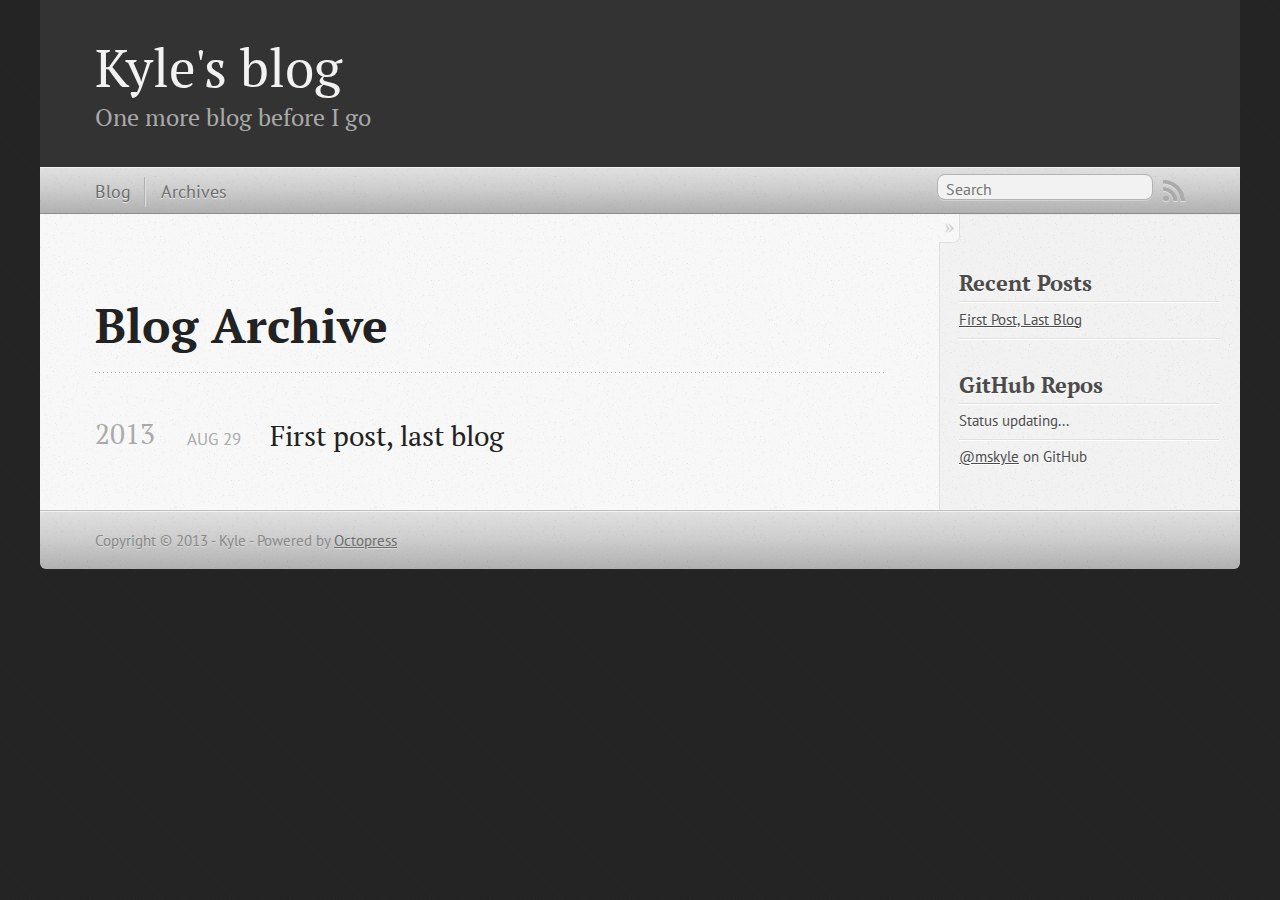
==== blog/archives/index.html @ 25499d03 "Site updated at 2013-08-29 22:54:16 UTC" ====
<!DOCTYPE html>
<!--[if IEMobile 7 ]><html class="no-js iem7"><![endif]-->
<!--[if lt IE 9]><html class="no-js lte-ie8"><![endif]-->
<!--[if (gt IE 8)|(gt IEMobile 7)|!(IEMobile)|!(IE)]><!--><html class="no-js" lang="en"><!--<![endif]-->
<head>
  <meta charset="utf-8">
  <title>Blog Archive - Kyle's blog</title>
  <meta name="author" content="Kyle">

  
  <meta name="description" content="Blog Archive 2013 First post, last blog
Aug 29 2013 Recent Posts First Post, Last Blog GitHub Repos Status updating... @mskyle on GitHub $(document &hellip;">
  

  <!-- http://t.co/dKP3o1e -->
  <meta name="HandheldFriendly" content="True">
  <meta name="MobileOptimized" content="320">
  <meta name="viewport" content="width=device-width, initial-scale=1">

  
  <link rel="canonical" href="http://mskyle.github.io/blog/archives">
  <link href="/favicon.png" rel="icon">
  <link href="/stylesheets/screen.css" media="screen, projection" rel="stylesheet" type="text/css">
  <link href="/atom.xml" rel="alternate" title="Kyle's blog" type="application/atom+xml">
  <script src="/javascripts/modernizr-2.0.js"></script>
  <script src="//ajax.googleapis.com/ajax/libs/jquery/1.9.1/jquery.min.js"></script>
  <script>!window.jQuery && document.write(unescape('%3Cscript src="./javascripts/lib/jquery.min.js"%3E%3C/script%3E'))</script>
  <script src="/javascripts/octopress.js" type="text/javascript"></script>
  <!--Fonts from Google"s Web font directory at http://google.com/webfonts -->
<link href="http://fonts.googleapis.com/css?family=PT+Serif:regular,italic,bold,bolditalic" rel="stylesheet" type="text/css">
<link href="http://fonts.googleapis.com/css?family=PT+Sans:regular,italic,bold,bolditalic" rel="stylesheet" type="text/css">

  

</head>

<body   >
  <header role="banner"><hgroup>
  <h1><a href="/">Kyle's blog</a></h1>
  
    <h2>One more blog before I go</h2>
  
</hgroup>

</header>
  <nav role="navigation"><ul class="subscription" data-subscription="rss">
  <li><a href="/atom.xml" rel="subscribe-rss" title="subscribe via RSS">RSS</a></li>
  
</ul>
  
<form action="http://google.com/search" method="get">
  <fieldset role="search">
    <input type="hidden" name="q" value="site:mskyle.github.io" />
    <input class="search" type="text" name="q" results="0" placeholder="Search"/>
  </fieldset>
</form>
  
<ul class="main-navigation">
  <li><a href="/">Blog</a></li>
  <li><a href="/blog/archives">Archives</a></li>
</ul>

</nav>
  <div id="main">
    <div id="content">
      <div>
<article role="article">
  
  <header>
    <h1 class="entry-title">Blog Archive</h1>
    
  </header>
  
  <div id="blog-archives">



  
  <h2>2013</h2>

<article>
  
<h1><a href="/blog/2013/08/29/first-post-last-blog/">First post, last blog</a></h1>
<time datetime="2013-08-29T16:00:00-04:00" pubdate><span class='month'>Aug</span> <span class='day'>29</span> <span class='year'>2013</span></time>


</article>

</div>

  
</article>

</div>

<aside class="sidebar">
  
    <section>
  <h1>Recent Posts</h1>
  <ul id="recent_posts">
    
      <li class="post">
        <a href="/blog/2013/08/29/first-post-last-blog/">First Post, Last Blog</a>
      </li>
    
  </ul>
</section>

<section>
  <h1>GitHub Repos</h1>
  <ul id="gh_repos">
    <li class="loading">Status updating...</li>
  </ul>
  
  <a href="https://github.com/mskyle">@mskyle</a> on GitHub
  
  <script type="text/javascript">
    $(document).ready(function(){
        if (!window.jXHR){
            var jxhr = document.createElement('script');
            jxhr.type = 'text/javascript';
            jxhr.src = '/javascripts/libs/jXHR.js';
            var s = document.getElementsByTagName('script')[0];
            s.parentNode.insertBefore(jxhr, s);
        }

        github.showRepos({
            user: 'mskyle',
            count: 0,
            skip_forks: true,
            target: '#gh_repos'
        });
    });
  </script>
  <script src="/javascripts/github.js" type="text/javascript"> </script>
</section>





  
</aside>


    </div>
  </div>
  <footer role="contentinfo"><p>
  Copyright &copy; 2013 - Kyle -
  <span class="credit">Powered by <a href="http://octopress.org">Octopress</a></span>
</p>

</footer>
  







  <script type="text/javascript">
    (function(){
      var twitterWidgets = document.createElement('script');
      twitterWidgets.type = 'text/javascript';
      twitterWidgets.async = true;
      twitterWidgets.src = '//platform.twitter.com/widgets.js';
      document.getElementsByTagName('head')[0].appendChild(twitterWidgets);
    })();
  </script>





</body>
</html>
---- stylesheets/screen.css ----
html,body,div,span,applet,object,iframe,h1,h2,h3,h4,h5,h6,p,blockquote,pre,a,abbr,acronym,address,big,cite,code,del,dfn,em,img,ins,kbd,q,s,samp,small,strike,strong,sub,sup,tt,var,b,u,i,center,dl,dt,dd,ol,ul,li,fieldset,form,label,legend,table,caption,tbody,tfoot,thead,tr,th,td,article,aside,canvas,details,embed,figure,figcaption,footer,header,hgroup,menu,nav,output,ruby,section,summary,time,mark,audio,video{margin:0;padding:0;border:0;font:inherit;font-size:100%;vertical-align:baseline}html{line-height:1}ol,ul{list-style:none}table{border-collapse:collapse;border-spacing:0}caption,th,td{text-align:left;font-weight:normal;vertical-align:middle}q,blockquote{quotes:none}q:before,q:after,blockquote:before,blockquote:after{content:"";content:none}a img{border:none}article,aside,details,figcaption,figure,footer,header,hgroup,menu,nav,section,summary{display:block}a{color:#1863a1}a:visited{color:#751590}a:focus{color:#0181eb}a:hover{color:#0181eb}a:active{color:#01579f}aside.sidebar a{color:#1863a1}aside.sidebar a:focus{color:#0181eb}aside.sidebar a:hover{color:#0181eb}aside.sidebar a:active{color:#01579f}a{-webkit-transition:color 0.3s;-moz-transition:color 0.3s;-o-transition:color 0.3s;transition:color 0.3s}html{background:#252525 url('/images/line-tile.png?1377806162') top left}body>div{background:#f2f2f2 url('/images/noise.png?1377806162') top left;border-bottom:1px solid #bfbfbf}body>div>div{background:#f8f8f8 url('/images/noise.png?1377806162') top left;border-right:1px solid #e0e0e0}.heading,body>header h1,h1,h2,h3,h4,h5,h6{font-family:"PT Serif","Georgia","Helvetica Neue",Arial,sans-serif}.sans,body>header h2,article header p.meta,article>footer,#content .blog-index footer,html .gist .gist-file .gist-meta,#blog-archives a.category,#blog-archives time,aside.sidebar section,body>footer{font-family:"PT Sans","Helvetica Neue",Arial,sans-serif}.serif,body,#content .blog-index a[rel=full-article]{font-family:"PT Serif",Georgia,Times,"Times New Roman",serif}.mono,pre,code,tt,p code,li code{font-family:Menlo,Monaco,"Andale Mono","lucida console","Courier New",monospace}body>header h1{font-size:2.2em;font-family:"PT Serif","Georgia","Helvetica Neue",Arial,sans-serif;font-weight:normal;line-height:1.2em;margin-bottom:0.6667em}body>header h2{font-family:"PT Serif","Georgia","Helvetica Neue",Arial,sans-serif}body{line-height:1.5em;color:#222}h1{font-size:2.2em;line-height:1.2em}@media only screen and (min-width: 992px){body{font-size:1.15em}h1{font-size:2.6em;line-height:1.2em}}h1,h2,h3,h4,h5,h6{text-rendering:optimizelegibility;margin-bottom:1em;font-weight:bold}h2,section h1{font-size:1.5em}h3,section h2,section section h1{font-size:1.3em}h4,section h3,section section h2,section section section h1{font-size:1em}h5,section h4,section section h3{font-size:.9em}h6,section h5,section section h4,section section section h3{font-size:.8em}p,article blockquote,ul,ol{margin-bottom:1.5em}ul{list-style-type:disc}ul ul{list-style-type:circle;margin-bottom:0px}ul ul ul{list-style-type:square;margin-bottom:0px}ol{list-style-type:decimal}ol ol{list-style-type:lower-alpha;margin-bottom:0px}ol ol ol{list-style-type:lower-roman;margin-bottom:0px}ul,ul ul,ul ol,ol,ol ul,ol ol{margin-left:1.3em}ul ul,ul ol,ol ul,ol ol{margin-bottom:0em}strong{font-weight:bold}em{font-style:italic}sup,sub{font-size:0.75em;position:relative;display:inline-block;padding:0 .2em;line-height:.8em}sup{top:-.5em}sub{bottom:-.5em}a[rev='footnote']{font-size:.75em;padding:0 .3em;line-height:1}q{font-style:italic}q:before{content:"\201C"}q:after{content:"\201D"}em,dfn{font-style:italic}strong,dfn{font-weight:bold}del,s{text-decoration:line-through}abbr,acronym{border-bottom:1px dotted;cursor:help}hr{margin-bottom:0.2em}small{font-size:.8em}big{font-size:1.2em}article blockquote{font-style:italic;position:relative;font-size:1.2em;line-height:1.5em;padding-left:1em;border-left:4px solid rgba(170,170,170,0.5)}article blockquote cite{font-style:italic}article blockquote cite a{color:#aaa !important;word-wrap:break-word}article blockquote cite:before{content:'\2014';padding-right:.3em;padding-left:.3em;color:#aaa}@media only screen and (min-width: 992px){article blockquote{padding-left:1.5em;border-left-width:4px}}.pullquote-right:before,.pullquote-left:before{padding:0;border:none;content:attr(data-pullquote);float:right;width:45%;margin:.5em 0 1em 1.5em;position:relative;top:7px;font-size:1.4em;line-height:1.45em}.pullquote-left:before{float:left;margin:.5em 1.5em 1em 0}.force-wrap,article a,aside.sidebar a{white-space:-moz-pre-wrap;white-space:-pre-wrap;white-space:-o-pre-wrap;white-space:pre-wrap;word-wrap:break-word}.group,body>header,body>nav,body>footer,body #content>article,body #content>div>article,body #content>div>section,body div.pagination,aside.sidebar,#main,#content,.sidebar{*zoom:1}.group:after,body>header:after,body>nav:after,body>footer:after,body #content>article:after,body #content>div>section:after,body div.pagination:after,#main:after,#content:after,.sidebar:after{content:"";display:table;clear:both}body{-webkit-text-size-adjust:none;max-width:1200px;position:relative;margin:0 auto}body>header,body>nav,body>footer,body #content>article,body #content>div>article,body #content>div>section{padding-left:18px;padding-right:18px}@media only screen and (min-width: 480px){body>header,body>nav,body>footer,body #content>article,body #content>div>article,body #content>div>section{padding-left:25px;padding-right:25px}}@media only screen and (min-width: 768px){body>header,body>nav,body>footer,body #content>article,body #content>div>article,body #content>div>section{padding-left:35px;padding-right:35px}}@media only screen and (min-width: 992px){body>header,body>nav,body>footer,body #content>article,body #content>div>article,body #content>div>section{padding-left:55px;padding-right:55px}}body div.pagination{margin-left:18px;margin-right:18px}@media only screen and (min-width: 480px){body div.pagination{margin-left:25px;margin-right:25px}}@media only screen and (min-width: 768px){body div.pagination{margin-left:35px;margin-right:35px}}@media only screen and (min-width: 992px){body div.pagination{margin-left:55px;margin-right:55px}}body>header{font-size:1em;padding-top:1.5em;padding-bottom:1.5em}#content{overflow:hidden}#content>div,#content>article{width:100%}aside.sidebar{float:none;padding:0 18px 1px;background-color:#f7f7f7;border-top:1px solid #e0e0e0}.flex-content,article img,article video,article .flash-video,aside.sidebar img{max-width:100%;height:auto}.basic-alignment.left,article img.left,article video.left,article .left.flash-video,aside.sidebar img.left{float:left;margin-right:1.5em}.basic-alignment.right,article img.right,article video.right,article .right.flash-video,aside.sidebar img.right{float:right;margin-left:1.5em}.basic-alignment.center,article img.center,article video.center,article .center.flash-video,aside.sidebar img.center{display:block;margin:0 auto 1.5em}.basic-alignment.left,article img.left,article video.left,article .left.flash-video,aside.sidebar img.left,.basic-alignment.right,article img.right,article video.right,article .right.flash-video,aside.sidebar img.right{margin-bottom:.8em}.toggle-sidebar,.no-sidebar .toggle-sidebar{display:none}@media only screen and (min-width: 750px){body.sidebar-footer aside.sidebar{float:none;width:auto;clear:left;margin:0;padding:0 35px 1px;background-color:#f7f7f7;border-top:1px solid #eaeaea}body.sidebar-footer aside.sidebar section.odd,body.sidebar-footer aside.sidebar section.even{float:left;width:48%}body.sidebar-footer aside.sidebar section.odd{margin-left:0}body.sidebar-footer aside.sidebar section.even{margin-left:4%}body.sidebar-footer aside.sidebar.thirds section{width:30%;margin-left:5%}body.sidebar-footer aside.sidebar.thirds section.first{margin-left:0;clear:both}}body.sidebar-footer #content{margin-right:0px}body.sidebar-footer .toggle-sidebar{display:none}@media only screen and (min-width: 550px){body>header{font-size:1em}}@media only screen and (min-width: 750px){aside.sidebar{float:none;width:auto;clear:left;margin:0;padding:0 35px 1px;background-color:#f7f7f7;border-top:1px solid #eaeaea}aside.sidebar section.odd,aside.sidebar section.even{float:left;width:48%}aside.sidebar section.odd{margin-left:0}aside.sidebar section.even{margin-left:4%}aside.sidebar.thirds section{width:30%;margin-left:5%}aside.sidebar.thirds section.first{margin-left:0;clear:both}}@media only screen and (min-width: 768px){body{-webkit-text-size-adjust:auto}body>header{font-size:1.2em}#main{padding:0;margin:0 auto}#content{overflow:visible;margin-right:240px;position:relative}.no-sidebar #content{margin-right:0;border-right:0}.collapse-sidebar #content{margin-right:20px}#content>div,#content>article{padding-top:17.5px;padding-bottom:17.5px;float:left}aside.sidebar{width:210px;padding:0 15px 15px;background:none;clear:none;float:left;margin:0 -100% 0 0}aside.sidebar section{width:auto;margin-left:0}aside.sidebar section.odd,aside.sidebar section.even{float:none;width:auto;margin-left:0}.collapse-sidebar aside.sidebar{float:none;width:auto;clear:left;margin:0;padding:0 35px 1px;background-color:#f7f7f7;border-top:1px solid #eaeaea}.collapse-sidebar aside.sidebar section.odd,.collapse-sidebar aside.sidebar section.even{float:left;width:48%}.collapse-sidebar aside.sidebar section.odd{margin-left:0}.collapse-sidebar aside.sidebar section.even{margin-left:4%}.collapse-sidebar aside.sidebar.thirds section{width:30%;margin-left:5%}.collapse-sidebar aside.sidebar.thirds section.first{margin-left:0;clear:both}}@media only screen and (min-width: 992px){body>header{font-size:1.3em}#content{margin-right:300px}#content>div,#content>article{padding-top:27.5px;padding-bottom:27.5px}aside.sidebar{width:260px;padding:1.2em 20px 20px}.collapse-sidebar aside.sidebar{padding-left:55px;padding-right:55px}}@media only screen and (min-width: 768px){ul,ol{margin-left:0}}body>header{background:#333}body>header h1{display:inline-block;margin:0}body>header h1 a,body>header h1 a:visited,body>header h1 a:hover{color:#f2f2f2;text-decoration:none}body>header h2{margin:.2em 0 0;font-size:1em;color:#aaa;font-weight:normal}body>nav{position:relative;background-color:#ccc;background:url('/images/noise.png?1377806162'),-webkit-gradient(linear, 50% 0%, 50% 100%, color-stop(0%, #e0e0e0), color-stop(50%, #cccccc), color-stop(100%, #b0b0b0));background:url('/images/noise.png?1377806162'),-webkit-linear-gradient(#e0e0e0,#cccccc,#b0b0b0);background:url('/images/noise.png?1377806162'),-moz-linear-gradient(#e0e0e0,#cccccc,#b0b0b0);background:url('/images/noise.png?1377806162'),-o-linear-gradient(#e0e0e0,#cccccc,#b0b0b0);background:url('/images/noise.png?1377806162'),linear-gradient(#e0e0e0,#cccccc,#b0b0b0);border-top:1px solid #f2f2f2;border-bottom:1px solid #8c8c8c;padding-top:.35em;padding-bottom:.35em}body>nav form{-webkit-background-clip:padding;-moz-background-clip:padding;background-clip:padding-box;margin:0;padding:0}body>nav form .search{padding:.3em .5em 0;font-size:.85em;font-family:"PT Sans","Helvetica Neue",Arial,sans-serif;line-height:1.1em;width:95%;-webkit-border-radius:0.5em;-moz-border-radius:0.5em;-ms-border-radius:0.5em;-o-border-radius:0.5em;border-radius:0.5em;-webkit-background-clip:padding;-moz-background-clip:padding;background-clip:padding-box;-webkit-box-shadow:#d1d1d1 0 1px;-moz-box-shadow:#d1d1d1 0 1px;box-shadow:#d1d1d1 0 1px;background-color:#f2f2f2;border:1px solid #b3b3b3;color:#888}body>nav form .search:focus{color:#444;border-color:#80b1df;-webkit-box-shadow:#80b1df 0 0 4px,#80b1df 0 0 3px inset;-moz-box-shadow:#80b1df 0 0 4px,#80b1df 0 0 3px inset;box-shadow:#80b1df 0 0 4px,#80b1df 0 0 3px inset;background-color:#fff;outline:none}body>nav fieldset[role=search]{float:right;width:48%}body>nav fieldset.mobile-nav{float:left;width:48%}body>nav fieldset.mobile-nav select{width:100%;font-size:.8em;border:1px solid #888}body>nav ul{display:none}@media only screen and (min-width: 550px){body>nav{font-size:.9em}body>nav ul{margin:0;padding:0;border:0;overflow:hidden;*zoom:1;float:left;display:block;padding-top:.15em}body>nav ul li{list-style-image:none;list-style-type:none;margin-left:0;white-space:nowrap;display:inline;float:left;padding-left:0;padding-right:0}body>nav ul li:first-child,body>nav ul li.first{padding-left:0}body>nav ul li:last-child{padding-right:0}body>nav ul li.last{padding-right:0}body>nav ul.subscription{margin-left:.8em;float:right}body>nav ul.subscription li:last-child a{padding-right:0}body>nav ul li{margin:0}body>nav a{color:#6b6b6b;font-family:"PT Sans","Helvetica Neue",Arial,sans-serif;text-shadow:#ebebeb 0 1px;float:left;text-decoration:none;font-size:1.1em;padding:.1em 0;line-height:1.5em}body>nav a:visited{color:#6b6b6b}body>nav a:hover{color:#2b2b2b}body>nav li+li{border-left:1px solid #b0b0b0;margin-left:.8em}body>nav li+li a{padding-left:.8em;border-left:1px solid #dedede}body>nav form{float:right;text-align:left;padding-left:.8em;width:175px}body>nav form .search{width:93%;font-size:.95em;line-height:1.2em}body>nav ul[data-subscription$=email]+form{width:97px}body>nav ul[data-subscription$=email]+form .search{width:91%}body>nav fieldset.mobile-nav{display:none}body>nav fieldset[role=search]{width:99%}}@media only screen and (min-width: 992px){body>nav form{width:215px}body>nav ul[data-subscription$=email]+form{width:147px}}.no-placeholder body>nav .search{background:#f2f2f2 url('/images/search.png?1377806162') 0.3em 0.25em no-repeat;text-indent:1.3em}@media only screen and (min-width: 550px){.maskImage body>nav ul[data-subscription$=email]+form{width:123px}}@media only screen and (min-width: 992px){.maskImage body>nav ul[data-subscription$=email]+form{width:173px}}.maskImage ul.subscription{position:relative;top:.2em}.maskImage ul.subscription li,.maskImage ul.subscription a{border:0;padding:0}.maskImage a[rel=subscribe-rss]{position:relative;top:0px;text-indent:-999999em;background-color:#dedede;border:0;padding:0}.maskImage a[rel=subscribe-rss],.maskImage a[rel=subscribe-rss]:after{-webkit-mask-image:url('/images/rss.png?1377806162');-moz-mask-image:url('/images/rss.png?1377806162');-ms-mask-image:url('/images/rss.png?1377806162');-o-mask-image:url('/images/rss.png?1377806162');mask-image:url('/images/rss.png?1377806162');-webkit-mask-repeat:no-repeat;-moz-mask-repeat:no-repeat;-ms-mask-repeat:no-repeat;-o-mask-repeat:no-repeat;mask-repeat:no-repeat;width:22px;height:22px}.maskImage a[rel=subscribe-rss]:after{content:"";position:absolute;top:-1px;left:0;background-color:#ababab}.maskImage a[rel=subscribe-rss]:hover:after{background-color:#9e9e9e}.maskImage a[rel=subscribe-email]{position:relative;top:0px;text-indent:-999999em;background-color:#dedede;border:0;padding:0}.maskImage a[rel=subscribe-email],.maskImage a[rel=subscribe-email]:after{-webkit-mask-image:url('/images/email.png?1377806162');-moz-mask-image:url('/images/email.png?1377806162');-ms-mask-image:url('/images/email.png?1377806162');-o-mask-image:url('/images/email.png?1377806162');mask-image:url('/images/email.png?1377806162');-webkit-mask-repeat:no-repeat;-moz-mask-repeat:no-repeat;-ms-mask-repeat:no-repeat;-o-mask-repeat:no-repeat;mask-repeat:no-repeat;width:28px;height:22px}.maskImage a[rel=subscribe-email]:after{content:"";position:absolute;top:-1px;left:0;background-color:#ababab}.maskImage a[rel=subscribe-email]:hover:after{background-color:#9e9e9e}article{padding-top:1em}article header{position:relative;padding-top:2em;padding-bottom:1em;margin-bottom:1em;background:url('[data-uri]') bottom left repeat-x}article header h1{margin:0}article header h1 a{text-decoration:none}article header h1 a:hover{text-decoration:underline}article header p{font-size:.9em;color:#aaa;margin:0}article header p.meta{text-transform:uppercase;position:absolute;top:0}@media only screen and (min-width: 768px){article header{margin-bottom:1.5em;padding-bottom:1em;background:url('[data-uri]') bottom left repeat-x}}article h2{padding-top:0.8em;background:url('[data-uri]') top left repeat-x}.entry-content article h2:first-child,article header+h2{padding-top:0}article h2:first-child,article header+h2{background:none}article .feature{padding-top:.5em;margin-bottom:1em;padding-bottom:1em;background:url('[data-uri]') bottom left repeat-x;font-size:2.0em;font-style:italic;line-height:1.3em}article img,article video,article .flash-video{-webkit-border-radius:0.3em;-moz-border-radius:0.3em;-ms-border-radius:0.3em;-o-border-radius:0.3em;border-radius:0.3em;-webkit-box-shadow:rgba(0,0,0,0.15) 0 1px 4px;-moz-box-shadow:rgba(0,0,0,0.15) 0 1px 4px;box-shadow:rgba(0,0,0,0.15) 0 1px 4px;-webkit-box-sizing:border-box;-moz-box-sizing:border-box;box-sizing:border-box;border:#fff 0.5em solid}article video,article .flash-video{margin:0 auto 1.5em}article video{display:block;width:100%}article .flash-video>div{position:relative;display:block;padding-bottom:56.25%;padding-top:1px;height:0;overflow:hidden}article .flash-video>div iframe,article .flash-video>div object,article .flash-video>div embed{position:absolute;top:0;left:0;width:100%;height:100%}article>footer{padding-bottom:2.5em;margin-top:2em}article>footer p.meta{margin-bottom:.8em;font-size:.85em;clear:both;overflow:hidden}.blog-index article+article{background:url('[data-uri]') top left repeat-x}#content .blog-index{padding-top:0;padding-bottom:0}#content .blog-index article{padding-top:2em}#content .blog-index article header{background:none;padding-bottom:0}#content .blog-index article h1{font-size:2.2em}#content .blog-index article h1 a{color:inherit}#content .blog-index article h1 a:hover{color:#0181eb}#content .blog-index a[rel=full-article]{background:#ebebeb;display:inline-block;padding:.4em .8em;margin-right:.5em;text-decoration:none;color:#666;-webkit-transition:background-color 0.5s;-moz-transition:background-color 0.5s;-o-transition:background-color 0.5s;transition:background-color 0.5s}#content .blog-index a[rel=full-article]:hover{background:#0181eb;text-shadow:none;color:#f8f8f8}#content .blog-index footer{margin-top:1em}.separator,article>footer .byline+time:before,article>footer time+time:before,article>footer .comments:before,article>footer .byline ~ .categories:before{content:"\2022 ";padding:0 .4em 0 .2em;display:inline-block}#content div.pagination{text-align:center;font-size:.95em;position:relative;background:url('[data-uri]') top left repeat-x;padding-top:1.5em;padding-bottom:1.5em}#content div.pagination a{text-decoration:none;color:#aaa}#content div.pagination a.prev{position:absolute;left:0}#content div.pagination a.next{position:absolute;right:0}#content div.pagination a:hover{color:#0181eb}#content div.pagination a[href*=archive]:before,#content div.pagination a[href*=archive]:after{content:'\2014';padding:0 .3em}p.meta+.sharing{padding-top:1em;padding-left:0;background:url('[data-uri]') top left repeat-x}#fb-root{display:none}.highlight,html .gist .gist-file .gist-syntax .gist-highlight{border:1px solid #05232b !important}.highlight table td.code,html .gist .gist-file .gist-syntax .gist-highlight table td.code{width:100%}.highlight .line-numbers,html .gist .gist-file .gist-syntax .highlight .line_numbers{text-align:right;font-size:13px;line-height:1.45em;background:#073642 url('/images/noise.png?1377806162') top left !important;border-right:1px solid #00232c !important;-webkit-box-shadow:#083e4b -1px 0 inset;-moz-box-shadow:#083e4b -1px 0 inset;box-shadow:#083e4b -1px 0 inset;text-shadow:#021014 0 -1px;padding:.8em !important;-webkit-border-radius:0;-moz-border-radius:0;-ms-border-radius:0;-o-border-radius:0;border-radius:0}.highlight .line-numbers span,html .gist .gist-file .gist-syntax .highlight .line_numbers span{color:#586e75 !important}figure.code,.gist-file,pre{-webkit-box-shadow:rgba(0,0,0,0.06) 0 0 10px;-moz-box-shadow:rgba(0,0,0,0.06) 0 0 10px;box-shadow:rgba(0,0,0,0.06) 0 0 10px}figure.code .highlight pre,.gist-file .highlight pre,pre .highlight pre{-webkit-box-shadow:none;-moz-box-shadow:none;box-shadow:none}.gist .highlight *::-moz-selection,figure.code .highlight *::-moz-selection{background:#386774;color:inherit;text-shadow:#002b36 0 1px}.gist .highlight *::-webkit-selection,figure.code .highlight *::-webkit-selection{background:#386774;color:inherit;text-shadow:#002b36 0 1px}.gist .highlight *::selection,figure.code .highlight *::selection{background:#386774;color:inherit;text-shadow:#002b36 0 1px}html .gist .gist-file{margin-bottom:1.8em;position:relative;border:none;padding-top:26px !important}html .gist .gist-file .highlight{margin-bottom:0}html .gist .gist-file .gist-syntax{border-bottom:0 !important;background:none !important}html .gist .gist-file .gist-syntax .gist-highlight{background:#002b36 !important}html .gist .gist-file .gist-syntax .highlight pre{padding:0}html .gist .gist-file .gist-meta{padding:.6em 0.8em;border:1px solid #083e4b !important;color:#586e75;font-size:.7em !important;background:#073642 url('/images/noise.png?1377806162') top left;line-height:1.5em}html .gist .gist-file .gist-meta a{color:#75878b !important;text-decoration:none}html .gist .gist-file .gist-meta a:hover{text-decoration:underline}html .gist .gist-file .gist-meta a:hover{color:#93a1a1 !important}html .gist .gist-file .gist-meta a[href*='#file']{position:absolute;top:0;left:0;right:-10px;color:#474747 !important}html .gist .gist-file .gist-meta a[href*='#file']:hover{color:#1863a1 !important}html .gist .gist-file .gist-meta a[href*=raw]{top:.4em}pre{background:#002b36 url('/images/noise.png?1377806162') top left;-webkit-border-radius:0.4em;-moz-border-radius:0.4em;-ms-border-radius:0.4em;-o-border-radius:0.4em;border-radius:0.4em;border:1px solid #05232b;line-height:1.45em;font-size:13px;margin-bottom:2.1em;padding:.8em 1em;color:#93a1a1;overflow:auto}h3.filename+pre{-moz-border-radius-topleft:0px;-webkit-border-top-left-radius:0px;border-top-left-radius:0px;-moz-border-radius-topright:0px;-webkit-border-top-right-radius:0px;border-top-right-radius:0px}p code,li code{display:inline-block;white-space:no-wrap;background:#fff;font-size:.8em;line-height:1.5em;color:#555;border:1px solid #ddd;-webkit-border-radius:0.4em;-moz-border-radius:0.4em;-ms-border-radius:0.4em;-o-border-radius:0.4em;border-radius:0.4em;padding:0 .3em;margin:-1px 0}p pre code,li pre code{font-size:1em !important;background:none;border:none}.pre-code,html .gist .gist-file .gist-syntax .highlight pre,.highlight code{font-family:Menlo,Monaco,"Andale Mono","lucida console","Courier New",monospace !important;overflow:scroll;overflow-y:hidden;display:block;padding:.8em;overflow-x:auto;line-height:1.45em;background:#002b36 url('/images/noise.png?1377806162') top left !important;color:#93a1a1 !important}.pre-code span,html .gist .gist-file .gist-syntax .highlight pre span,.highlight code span{color:#93a1a1 !important}.pre-code span,html .gist .gist-file .gist-syntax .highlight pre span,.highlight code span{font-style:normal !important;font-weight:normal !important}.pre-code .c,html .gist .gist-file .gist-syntax .highlight pre .c,.highlight code .c{color:#586e75 !important;font-style:italic !important}.pre-code .cm,html .gist .gist-file .gist-syntax .highlight pre .cm,.highlight code .cm{color:#586e75 !important;font-style:italic !important}.pre-code .cp,html .gist .gist-file .gist-syntax .highlight pre .cp,.highlight code .cp{color:#586e75 !important;font-style:italic !important}.pre-code .c1,html .gist .gist-file .gist-syntax .highlight pre .c1,.highlight code .c1{color:#586e75 !important;font-style:italic !important}.pre-code .cs,html .gist .gist-file .gist-syntax .highlight pre .cs,.highlight code .cs{color:#586e75 !important;font-weight:bold !important;font-style:italic !important}.pre-code .err,html .gist .gist-file .gist-syntax .highlight pre .err,.highlight code .err{color:#dc322f !important;background:none !important}.pre-code .k,html .gist .gist-file .gist-syntax .highlight pre .k,.highlight code .k{color:#cb4b16 !important}.pre-code .o,html .gist .gist-file .gist-syntax .highlight pre .o,.highlight code .o{color:#93a1a1 !important;font-weight:bold !important}.pre-code .p,html .gist .gist-file .gist-syntax .highlight pre .p,.highlight code .p{color:#93a1a1 !important}.pre-code .ow,html .gist .gist-file .gist-syntax .highlight pre .ow,.highlight code .ow{color:#2aa198 !important;font-weight:bold !important}.pre-code .gd,html .gist .gist-file .gist-syntax .highlight pre .gd,.highlight code .gd{color:#93a1a1 !important;background-color:#372c34 !important;display:inline-block}.pre-code .gd .x,html .gist .gist-file .gist-syntax .highlight pre .gd .x,.highlight code .gd .x{color:#93a1a1 !important;background-color:#4d2d33 !important;display:inline-block}.pre-code .ge,html .gist .gist-file .gist-syntax .highlight pre .ge,.highlight code .ge{color:#93a1a1 !important;font-style:italic !important}.pre-code .gh,html .gist .gist-file .gist-syntax .highlight pre .gh,.highlight code .gh{color:#586e75 !important}.pre-code .gi,html .gist .gist-file .gist-syntax .highlight pre .gi,.highlight code .gi{color:#93a1a1 !important;background-color:#1a412b !important;display:inline-block}.pre-code .gi .x,html .gist .gist-file .gist-syntax .highlight pre .gi .x,.highlight code .gi .x{color:#93a1a1 !important;background-color:#355720 !important;display:inline-block}.pre-code .gs,html .gist .gist-file .gist-syntax .highlight pre .gs,.highlight code .gs{color:#93a1a1 !important;font-weight:bold !important}.pre-code .gu,html .gist .gist-file .gist-syntax .highlight pre .gu,.highlight code .gu{color:#6c71c4 !important}.pre-code .kc,html .gist .gist-file .gist-syntax .highlight pre .kc,.highlight code .kc{color:#859900 !important;font-weight:bold !important}.pre-code .kd,html .gist .gist-file .gist-syntax .highlight pre .kd,.highlight code .kd{color:#268bd2 !important}.pre-code .kp,html .gist .gist-file .gist-syntax .highlight pre .kp,.highlight code .kp{color:#cb4b16 !important;font-weight:bold !important}.pre-code .kr,html .gist .gist-file .gist-syntax .highlight pre .kr,.highlight code .kr{color:#d33682 !important;font-weight:bold !important}.pre-code .kt,html .gist .gist-file .gist-syntax .highlight pre .kt,.highlight code .kt{color:#2aa198 !important}.pre-code .n,html .gist .gist-file .gist-syntax .highlight pre .n,.highlight code .n{color:#268bd2 !important}.pre-code .na,html .gist .gist-file .gist-syntax .highlight pre .na,.highlight code .na{color:#268bd2 !important}.pre-code .nb,html .gist .gist-file .gist-syntax .highlight pre .nb,.highlight code .nb{color:#859900 !important}.pre-code .nc,html .gist .gist-file .gist-syntax .highlight pre .nc,.highlight code .nc{color:#d33682 !important}.pre-code .no,html .gist .gist-file .gist-syntax .highlight pre .no,.highlight code .no{color:#b58900 !important}.pre-code .nl,html .gist .gist-file .gist-syntax .highlight pre .nl,.highlight code .nl{color:#859900 !important}.pre-code .ne,html .gist .gist-file .gist-syntax .highlight pre .ne,.highlight code .ne{color:#268bd2 !important;font-weight:bold !important}.pre-code .nf,html .gist .gist-file .gist-syntax .highlight pre .nf,.highlight code .nf{color:#268bd2 !important;font-weight:bold !important}.pre-code .nn,html .gist .gist-file .gist-syntax .highlight pre .nn,.highlight code .nn{color:#b58900 !important}.pre-code .nt,html .gist .gist-file .gist-syntax .highlight pre .nt,.highlight code .nt{color:#268bd2 !important;font-weight:bold !important}.pre-code .nx,html .gist .gist-file .gist-syntax .highlight pre .nx,.highlight code .nx{color:#b58900 !important}.pre-code .vg,html .gist .gist-file .gist-syntax .highlight pre .vg,.highlight code .vg{color:#268bd2 !important}.pre-code .vi,html .gist .gist-file .gist-syntax .highlight pre .vi,.highlight code .vi{color:#268bd2 !important}.pre-code .nv,html .gist .gist-file .gist-syntax .highlight pre .nv,.highlight code .nv{color:#268bd2 !important}.pre-code .mf,html .gist .gist-file .gist-syntax .highlight pre .mf,.highlight code .mf{color:#2aa198 !important}.pre-code .m,html .gist .gist-file .gist-syntax .highlight pre .m,.highlight code .m{color:#2aa198 !important}.pre-code .mh,html .gist .gist-file .gist-syntax .highlight pre .mh,.highlight code .mh{color:#2aa198 !important}.pre-code .mi,html .gist .gist-file .gist-syntax .highlight pre .mi,.highlight code .mi{color:#2aa198 !important}.pre-code .s,html .gist .gist-file .gist-syntax .highlight pre .s,.highlight code .s{color:#2aa198 !important}.pre-code .sd,html .gist .gist-file .gist-syntax .highlight pre .sd,.highlight code .sd{color:#2aa198 !important}.pre-code .s2,html .gist .gist-file .gist-syntax .highlight pre .s2,.highlight code .s2{color:#2aa198 !important}.pre-code .se,html .gist .gist-file .gist-syntax .highlight pre .se,.highlight code .se{color:#dc322f !important}.pre-code .si,html .gist .gist-file .gist-syntax .highlight pre .si,.highlight code .si{color:#268bd2 !important}.pre-code .sr,html .gist .gist-file .gist-syntax .highlight pre .sr,.highlight code .sr{color:#2aa198 !important}.pre-code .s1,html .gist .gist-file .gist-syntax .highlight pre .s1,.highlight code .s1{color:#2aa198 !important}.pre-code div .gd,html .gist .gist-file .gist-syntax .highlight pre div .gd,.highlight code div .gd,.pre-code div .gd .x,html .gist .gist-file .gist-syntax .highlight pre div .gd .x,.highlight code div .gd .x,.pre-code div .gi,html .gist .gist-file .gist-syntax .highlight pre div .gi,.highlight code div .gi,.pre-code div .gi .x,html .gist .gist-file .gist-syntax .highlight pre div .gi .x,.highlight code div .gi .x{display:inline-block;width:100%}.highlight,.gist-highlight{margin-bottom:1.8em;background:#002b36;overflow-y:hidden;overflow-x:auto}.highlight pre,.gist-highlight pre{background:none;-webkit-border-radius:0px;-moz-border-radius:0px;-ms-border-radius:0px;-o-border-radius:0px;border-radius:0px;border:none;padding:0;margin-bottom:0}pre::-webkit-scrollbar,.highlight::-webkit-scrollbar,.gist-highlight::-webkit-scrollbar{height:.5em;background:rgba(255,255,255,0.15)}pre::-webkit-scrollbar-thumb:horizontal,.highlight::-webkit-scrollbar-thumb:horizontal,.gist-highlight::-webkit-scrollbar-thumb:horizontal{background:rgba(255,255,255,0.2);-webkit-border-radius:4px;border-radius:4px}.highlight code{background:#000}figure.code{background:none;padding:0;border:0;margin-bottom:1.5em}figure.code pre{margin-bottom:0}figure.code figcaption{position:relative}figure.code .highlight{margin-bottom:0}.code-title,html .gist .gist-file .gist-meta a[href*='#file'],h3.filename,figure.code figcaption{text-align:center;font-size:13px;line-height:2em;text-shadow:#cbcccc 0 1px 0;color:#474747;font-weight:normal;margin-bottom:0;-moz-border-radius-topleft:5px;-webkit-border-top-left-radius:5px;border-top-left-radius:5px;-moz-border-radius-topright:5px;-webkit-border-top-right-radius:5px;border-top-right-radius:5px;font-family:"Helvetica Neue", Arial, "Lucida Grande", "Lucida Sans Unicode", Lucida, sans-serif;background:#aaa url('/images/code_bg.png?1377806162') top repeat-x;border:1px solid #565656;border-top-color:#cbcbcb;border-left-color:#a5a5a5;border-right-color:#a5a5a5;border-bottom:0}.download-source,html .gist .gist-file .gist-meta a[href*=raw],figure.code figcaption a{position:absolute;right:.8em;text-decoration:none;color:#666 !important;z-index:1;font-size:13px;text-shadow:#cbcccc 0 1px 0;padding-left:3em}.download-source:hover,html .gist .gist-file .gist-meta a[href*=raw]:hover,figure.code figcaption a:hover{text-decoration:underline}#archive #content>div,#archive #content>div>article{padding-top:0}#blog-archives{color:#aaa}#blog-archives article{padding:1em 0 1em;position:relative;background:url('[data-uri]') bottom left repeat-x}#blog-archives article:last-child{background:none}#blog-archives article footer{padding:0;margin:0}#blog-archives h1{color:#222;margin-bottom:.3em}#blog-archives h2{display:none}#blog-archives h1{font-size:1.5em}#blog-archives h1 a{text-decoration:none;color:inherit;font-weight:normal;display:inline-block}#blog-archives h1 a:hover{text-decoration:underline}#blog-archives h1 a:hover{color:#0181eb}#blog-archives a.category,#blog-archives time{color:#aaa}#blog-archives .entry-content{display:none}#blog-archives time{font-size:.9em;line-height:1.2em}#blog-archives time .month,#blog-archives time .day{display:inline-block}#blog-archives time .month{text-transform:uppercase}#blog-archives p{margin-bottom:1em}#blog-archives a,#blog-archives .entry-content a{color:inherit}#blog-archives a:hover,#blog-archives .entry-content a:hover{color:#0181eb}#blog-archives a:hover{color:#0181eb}@media only screen and (min-width: 550px){#blog-archives article{margin-left:5em}#blog-archives h2{margin-bottom:.3em;font-weight:normal;display:inline-block;position:relative;top:-1px;float:left}#blog-archives h2:first-child{padding-top:.75em}#blog-archives time{position:absolute;text-align:right;left:0em;top:1.8em}#blog-archives .year{display:none}#blog-archives article{padding-left:4.5em;padding-bottom:.7em}#blog-archives a.category{line-height:1.1em}}#content>.category article{margin-left:0;padding-left:6.8em}#content>.category .year{display:inline}.side-shadow-border,aside.sidebar section h1,aside.sidebar li{-webkit-box-shadow:#fff 0 1px;-moz-box-shadow:#fff 0 1px;box-shadow:#fff 0 1px}aside.sidebar{overflow:hidden;color:#4b4b4b;text-shadow:#fff 0 1px}aside.sidebar section{font-size:.8em;line-height:1.4em;margin-bottom:1.5em}aside.sidebar section h1{margin:1.5em 0 0;padding-bottom:.2em;border-bottom:1px solid #e0e0e0}aside.sidebar section h1+p{padding-top:.4em}aside.sidebar img{-webkit-border-radius:0.3em;-moz-border-radius:0.3em;-ms-border-radius:0.3em;-o-border-radius:0.3em;border-radius:0.3em;-webkit-box-shadow:rgba(0,0,0,0.15) 0 1px 4px;-moz-box-shadow:rgba(0,0,0,0.15) 0 1px 4px;box-shadow:rgba(0,0,0,0.15) 0 1px 4px;-webkit-box-sizing:border-box;-moz-box-sizing:border-box;box-sizing:border-box;border:#fff 0.3em solid}aside.sidebar ul{margin-bottom:0.5em;margin-left:0}aside.sidebar li{list-style:none;padding:.5em 0;margin:0;border-bottom:1px solid #e0e0e0}aside.sidebar li p:last-child{margin-bottom:0}aside.sidebar a{color:inherit;-webkit-transition:color 0.5s;-moz-transition:color 0.5s;-o-transition:color 0.5s;transition:color 0.5s}aside.sidebar:hover a{color:#1863a1}aside.sidebar:hover a:hover{color:#0181eb}.aside-alt-link,#pinboard_linkroll .pin-tag{color:#7e7e7e}.aside-alt-link:hover,#pinboard_linkroll .pin-tag:hover{color:#0181eb}@media only screen and (min-width: 768px){.toggle-sidebar{outline:none;position:absolute;right:-10px;top:0;bottom:0;display:inline-block;text-decoration:none;color:#cecece;width:9px;cursor:pointer}.toggle-sidebar:hover{background:#e9e9e9;background:-webkit-gradient(linear, 0% 50%, 100% 50%, color-stop(0%, rgba(224,224,224,0.5)), color-stop(100%, rgba(224,224,224,0)));background:-webkit-linear-gradient(left, rgba(224,224,224,0.5),rgba(224,224,224,0));background:-moz-linear-gradient(left, rgba(224,224,224,0.5),rgba(224,224,224,0));background:-o-linear-gradient(left, rgba(224,224,224,0.5),rgba(224,224,224,0));background:linear-gradient(left, rgba(224,224,224,0.5),rgba(224,224,224,0))}.toggle-sidebar:after{position:absolute;right:-11px;top:0;width:20px;font-size:1.2em;line-height:1.1em;padding-bottom:.15em;-moz-border-radius-bottomright:0.3em;-webkit-border-bottom-right-radius:0.3em;border-bottom-right-radius:0.3em;text-align:center;background:#f8f8f8 url('/images/noise.png?1377806162') top left;border-bottom:1px solid #e0e0e0;border-right:1px solid #e0e0e0;content:"\00BB";text-indent:-1px}.collapse-sidebar .toggle-sidebar{text-indent:0px;right:-20px;width:19px}.collapse-sidebar .toggle-sidebar:hover{background:#e9e9e9}.collapse-sidebar .toggle-sidebar:after{border-left:1px solid #e0e0e0;text-shadow:#fff 0 1px;content:"\00AB";left:0px;right:0;text-align:center;text-indent:0;border:0;border-right-width:0;background:none}}.googleplus h1{-moz-box-shadow:none !important;-webkit-box-shadow:none !important;-o-box-shadow:none !important;box-shadow:none !important;border-bottom:0px none !important}.googleplus a{text-decoration:none;white-space:normal !important;line-height:32px}.googleplus a img{float:left;margin-right:0.5em;border:0 none}.googleplus-hidden{position:absolute;top:-1000em;left:-1000em}#pinboard_linkroll .pin-title,#pinboard_linkroll .pin-description{display:block;margin-bottom:.5em}#pinboard_linkroll .pin-tag{text-decoration:none}#pinboard_linkroll .pin-tag:hover{text-decoration:underline}#pinboard_linkroll .pin-tag:after{content:','}#pinboard_linkroll .pin-tag:last-child:after{content:''}.delicious-posts a.delicious-link{margin-bottom:.5em;display:block}.delicious-posts p{font-size:1em}body>footer{font-size:.8em;color:#888;text-shadow:#d9d9d9 0 1px;background-color:#ccc;background:url('/images/noise.png?1377806162'),-webkit-gradient(linear, 50% 0%, 50% 100%, color-stop(0%, #e0e0e0), color-stop(50%, #cccccc), color-stop(100%, #b0b0b0));background:url('/images/noise.png?1377806162'),-webkit-linear-gradient(#e0e0e0,#cccccc,#b0b0b0);background:url('/images/noise.png?1377806162'),-moz-linear-gradient(#e0e0e0,#cccccc,#b0b0b0);background:url('/images/noise.png?1377806162'),-o-linear-gradient(#e0e0e0,#cccccc,#b0b0b0);background:url('/images/noise.png?1377806162'),linear-gradient(#e0e0e0,#cccccc,#b0b0b0);border-top:1px solid #f2f2f2;position:relative;padding-top:1em;padding-bottom:1em;margin-bottom:3em;-moz-border-radius-bottomleft:0.4em;-webkit-border-bottom-left-radius:0.4em;border-bottom-left-radius:0.4em;-moz-border-radius-bottomright:0.4em;-webkit-border-bottom-right-radius:0.4em;border-bottom-right-radius:0.4em;z-index:1}body>footer a{color:#6b6b6b}body>footer a:visited{color:#6b6b6b}body>footer a:hover{color:#484848}body>footer p:last-child{margin-bottom:0}
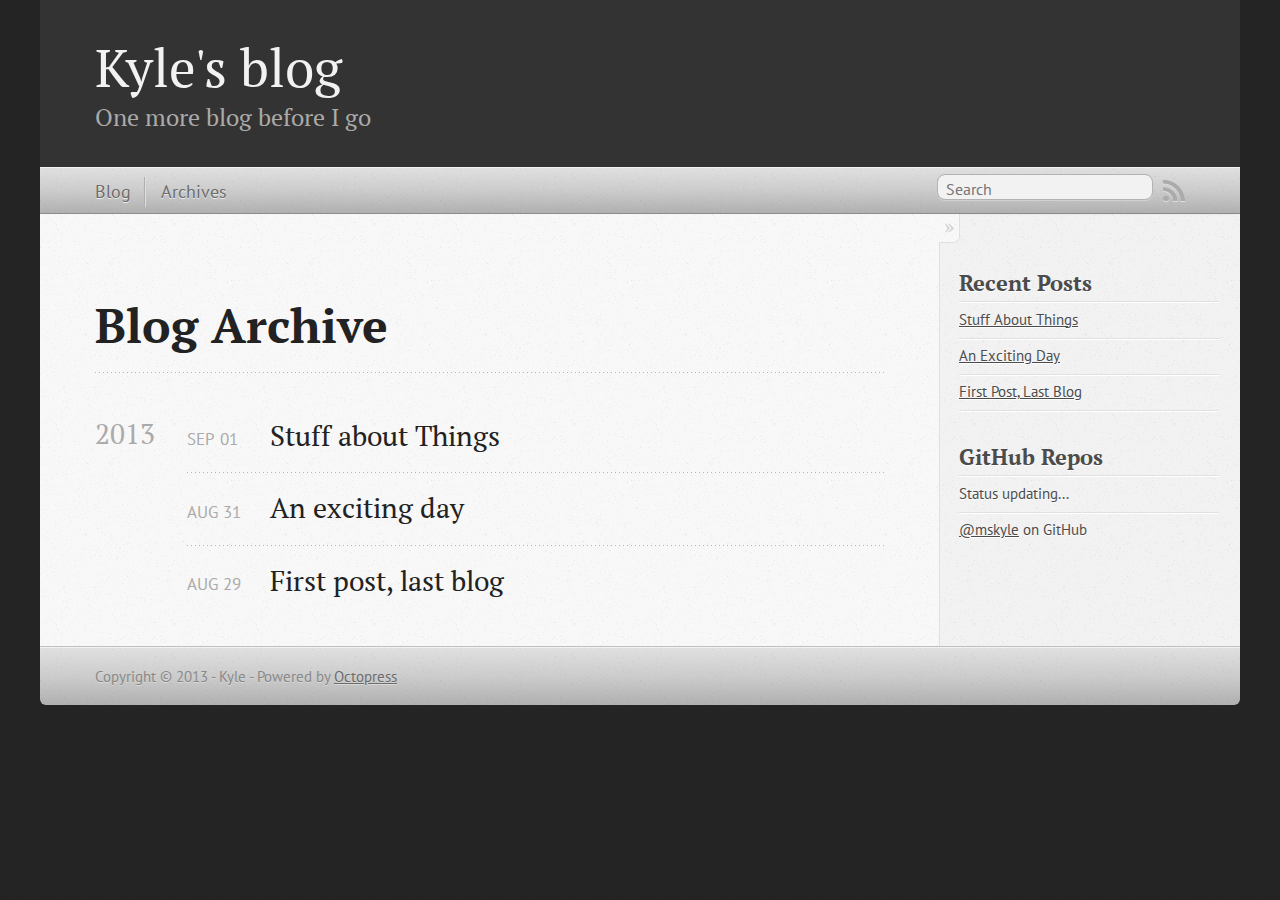
==== commit dab8aa2f: "Site updated at 2013-09-01 14:57:25 UTC" ====
--- a/blog/archives/index.html
+++ b/blog/archives/index.html
@@ -9,8 +9,10 @@
   <meta name="author" content="Kyle">
 
   
-  <meta name="description" content="Blog Archive 2013 First post, last blog
-Aug 29 2013 Recent Posts First Post, Last Blog GitHub Repos Status updating... @mskyle on GitHub $(document &hellip;">
+  <meta name="description" content="Blog Archive 2013 Stuff about Things
+Sep 01 2013 An exciting day
+Aug 31 2013 First post, last blog
+Aug 29 2013 Recent Posts Stuff About Things An &hellip;">
   
 
   <!-- http://t.co/dKP3o1e -->
@@ -81,6 +83,26 @@
 
 <article>
   
+<h1><a href="/blog/2013/09/01/stuff-about-things/">Stuff about Things</a></h1>
+<time datetime="2013-09-01T08:22:00-04:00" pubdate><span class='month'>Sep</span> <span class='day'>01</span> <span class='year'>2013</span></time>
+
+
+</article>
+
+
+
+<article>
+  
+<h1><a href="/blog/2013/08/31/an-exciting-day/">An exciting day</a></h1>
+<time datetime="2013-08-31T18:44:00-04:00" pubdate><span class='month'>Aug</span> <span class='day'>31</span> <span class='year'>2013</span></time>
+
+
+</article>
+
+
+
+<article>
+  
 <h1><a href="/blog/2013/08/29/first-post-last-blog/">First post, last blog</a></h1>
 <time datetime="2013-08-29T16:00:00-04:00" pubdate><span class='month'>Aug</span> <span class='day'>29</span> <span class='year'>2013</span></time>
 
@@ -99,6 +121,14 @@
     <section>
   <h1>Recent Posts</h1>
   <ul id="recent_posts">
+    
+      <li class="post">
+        <a href="/blog/2013/09/01/stuff-about-things/">Stuff About Things</a>
+      </li>
+    
+      <li class="post">
+        <a href="/blog/2013/08/31/an-exciting-day/">An Exciting Day</a>
+      </li>
     
       <li class="post">
         <a href="/blog/2013/08/29/first-post-last-blog/">First Post, Last Blog</a>
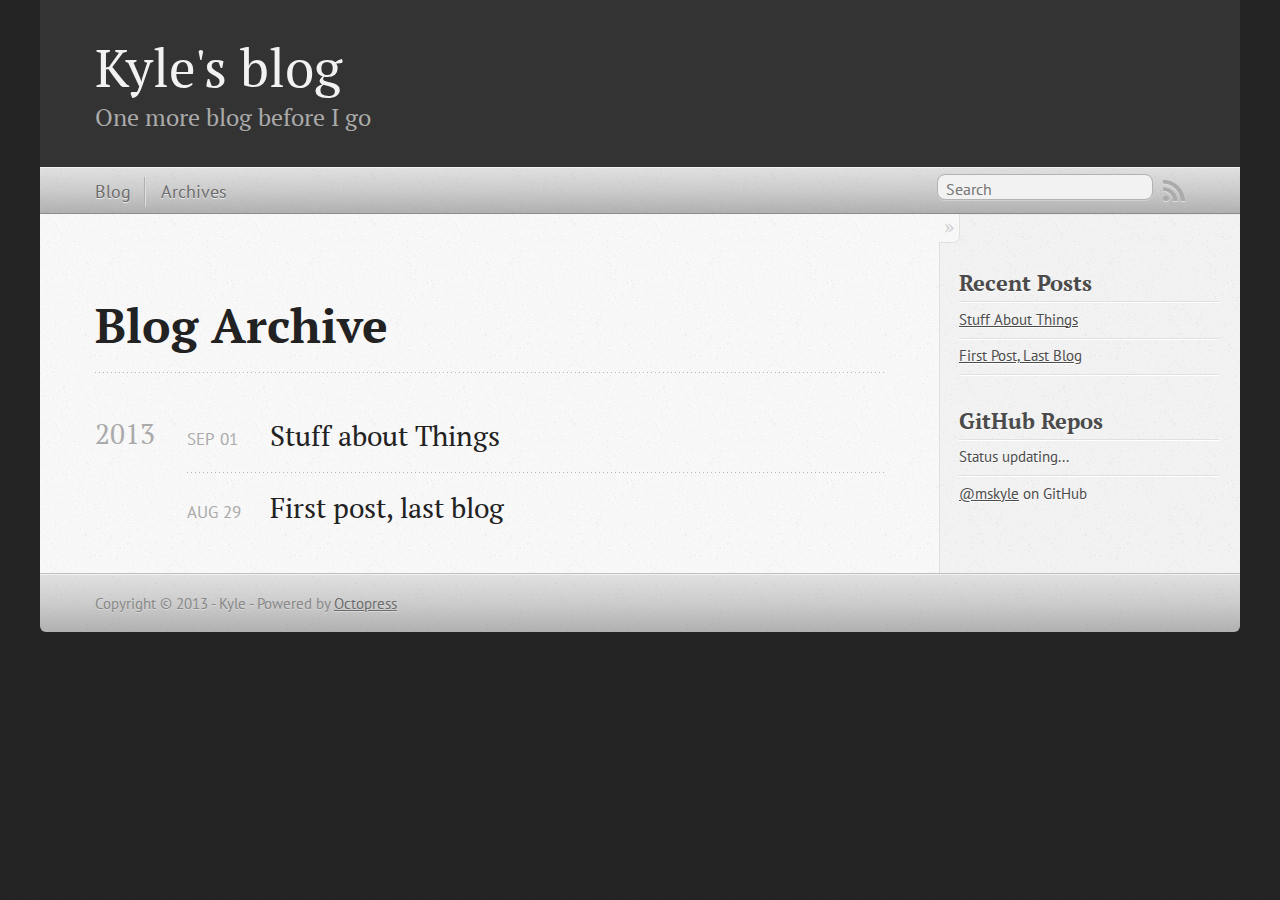
==== commit 694323a0: "Site updated at 2013-09-01 15:00:11 UTC" ====
--- a/blog/archives/index.html
+++ b/blog/archives/index.html
@@ -10,9 +10,8 @@
 
   
   <meta name="description" content="Blog Archive 2013 Stuff about Things
-Sep 01 2013 An exciting day
-Aug 31 2013 First post, last blog
-Aug 29 2013 Recent Posts Stuff About Things An &hellip;">
+Sep 01 2013 First post, last blog
+Aug 29 2013 Recent Posts Stuff About Things First Post, Last Blog GitHub &hellip;">
   
 
   <!-- http://t.co/dKP3o1e -->
@@ -93,16 +92,6 @@
 
 <article>
   
-<h1><a href="/blog/2013/08/31/an-exciting-day/">An exciting day</a></h1>
-<time datetime="2013-08-31T18:44:00-04:00" pubdate><span class='month'>Aug</span> <span class='day'>31</span> <span class='year'>2013</span></time>
-
-
-</article>
-
-
-
-<article>
-  
 <h1><a href="/blog/2013/08/29/first-post-last-blog/">First post, last blog</a></h1>
 <time datetime="2013-08-29T16:00:00-04:00" pubdate><span class='month'>Aug</span> <span class='day'>29</span> <span class='year'>2013</span></time>
 
@@ -124,10 +113,6 @@
     
       <li class="post">
         <a href="/blog/2013/09/01/stuff-about-things/">Stuff About Things</a>
-      </li>
-    
-      <li class="post">
-        <a href="/blog/2013/08/31/an-exciting-day/">An Exciting Day</a>
       </li>
     
       <li class="post">
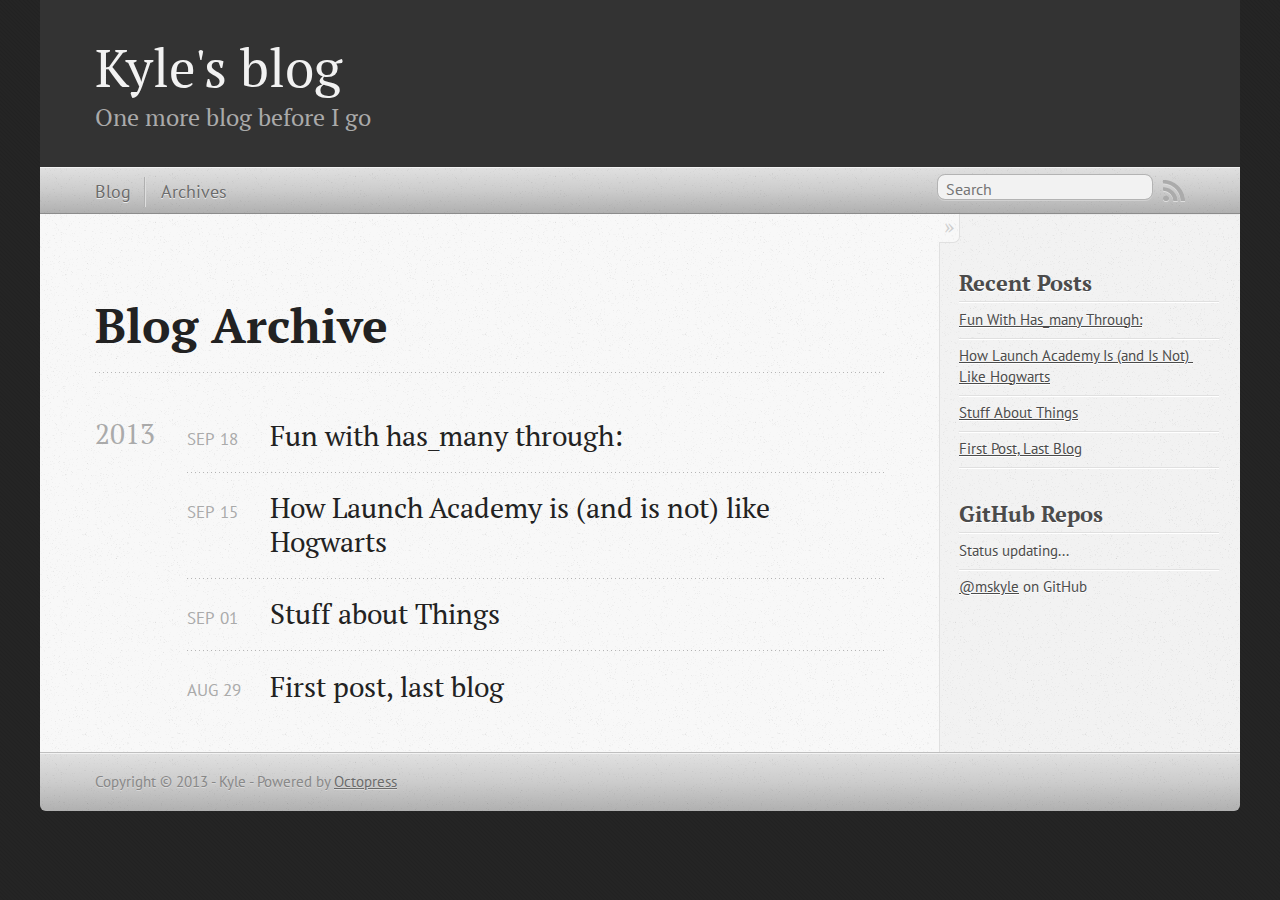
==== commit 02ff82c1: "Site updated at 2013-09-18 21:26:28 UTC" ====
--- a/blog/archives/index.html
+++ b/blog/archives/index.html
@@ -9,9 +9,10 @@
   <meta name="author" content="Kyle">
 
   
-  <meta name="description" content="Blog Archive 2013 Stuff about Things
-Sep 01 2013 First post, last blog
-Aug 29 2013 Recent Posts Stuff About Things First Post, Last Blog GitHub &hellip;">
+  <meta name="description" content="Blog Archive 2013 Fun with has_many through:
+Sep 18 2013 How Launch Academy is (and is not) like Hogwarts
+Sep 15 2013 Stuff about Things
+Sep 01 2013 &hellip;">
   
 
   <!-- http://t.co/dKP3o1e -->
@@ -82,6 +83,26 @@
 
 <article>
   
+<h1><a href="/blog/2013/09/18/fun-with-has-many-through/">Fun with has_many through:</a></h1>
+<time datetime="2013-09-18T16:02:00-04:00" pubdate><span class='month'>Sep</span> <span class='day'>18</span> <span class='year'>2013</span></time>
+
+
+</article>
+
+
+
+<article>
+  
+<h1><a href="/blog/2013/09/15/how-launch-academy-is-and-is-not-like-hogwarts/">How Launch Academy is (and is not) like Hogwarts</a></h1>
+<time datetime="2013-09-15T10:10:00-04:00" pubdate><span class='month'>Sep</span> <span class='day'>15</span> <span class='year'>2013</span></time>
+
+
+</article>
+
+
+
+<article>
+  
 <h1><a href="/blog/2013/09/01/stuff-about-things/">Stuff about Things</a></h1>
 <time datetime="2013-09-01T08:22:00-04:00" pubdate><span class='month'>Sep</span> <span class='day'>01</span> <span class='year'>2013</span></time>
 
@@ -110,6 +131,14 @@
     <section>
   <h1>Recent Posts</h1>
   <ul id="recent_posts">
+    
+      <li class="post">
+        <a href="/blog/2013/09/18/fun-with-has-many-through/">Fun With Has_many Through:</a>
+      </li>
+    
+      <li class="post">
+        <a href="/blog/2013/09/15/how-launch-academy-is-and-is-not-like-hogwarts/">How Launch Academy Is (and Is Not) Like Hogwarts</a>
+      </li>
     
       <li class="post">
         <a href="/blog/2013/09/01/stuff-about-things/">Stuff About Things</a>
--- a/stylesheets/screen.css
+++ b/stylesheets/screen.css
@@ -1 +1 @@
-html,body,div,span,applet,object,iframe,h1,h2,h3,h4,h5,h6,p,blockquote,pre,a,abbr,acronym,address,big,cite,code,del,dfn,em,img,ins,kbd,q,s,samp,small,strike,strong,sub,sup,tt,var,b,u,i,center,dl,dt,dd,ol,ul,li,fieldset,form,label,legend,table,caption,tbody,tfoot,thead,tr,th,td,article,aside,canvas,details,embed,figure,figcaption,footer,header,hgroup,menu,nav,output,ruby,section,summary,time,mark,audio,video{margin:0;padding:0;border:0;font:inherit;font-size:100%;vertical-align:baseline}html{line-height:1}ol,ul{list-style:none}table{border-collapse:collapse;border-spacing:0}caption,th,td{text-align:left;font-weight:normal;vertical-align:middle}q,blockquote{quotes:none}q:before,q:after,blockquote:before,blockquote:after{content:"";content:none}a img{border:none}article,aside,details,figcaption,figure,footer,header,hgroup,menu,nav,section,summary{display:block}a{color:#1863a1}a:visited{color:#751590}a:focus{color:#0181eb}a:hover{color:#0181eb}a:active{color:#01579f}aside.sidebar a{color:#1863a1}aside.sidebar a:focus{color:#0181eb}aside.sidebar a:hover{color:#0181eb}aside.sidebar a:active{color:#01579f}a{-webkit-transition:color 0.3s;-moz-transition:color 0.3s;-o-transition:color 0.3s;transition:color 0.3s}html{background:#252525 url('/images/line-tile.png?1377806162') top left}body>div{background:#f2f2f2 url('/images/noise.png?1377806162') top left;border-bottom:1px solid #bfbfbf}body>div>div{background:#f8f8f8 url('/images/noise.png?1377806162') top left;border-right:1px solid #e0e0e0}.heading,body>header h1,h1,h2,h3,h4,h5,h6{font-family:"PT Serif","Georgia","Helvetica Neue",Arial,sans-serif}.sans,body>header h2,article header p.meta,article>footer,#content .blog-index footer,html .gist .gist-file .gist-meta,#blog-archives a.category,#blog-archives time,aside.sidebar section,body>footer{font-family:"PT Sans","Helvetica Neue",Arial,sans-serif}.serif,body,#content .blog-index a[rel=full-article]{font-family:"PT Serif",Georgia,Times,"Times New Roman",serif}.mono,pre,code,tt,p code,li code{font-family:Menlo,Monaco,"Andale Mono","lucida console","Courier New",monospace}body>header h1{font-size:2.2em;font-family:"PT Serif","Georgia","Helvetica Neue",Arial,sans-serif;font-weight:normal;line-height:1.2em;margin-bottom:0.6667em}body>header h2{font-family:"PT Serif","Georgia","Helvetica Neue",Arial,sans-serif}body{line-height:1.5em;color:#222}h1{font-size:2.2em;line-height:1.2em}@media only screen and (min-width: 992px){body{font-size:1.15em}h1{font-size:2.6em;line-height:1.2em}}h1,h2,h3,h4,h5,h6{text-rendering:optimizelegibility;margin-bottom:1em;font-weight:bold}h2,section h1{font-size:1.5em}h3,section h2,section section h1{font-size:1.3em}h4,section h3,section section h2,section section section h1{font-size:1em}h5,section h4,section section h3{font-size:.9em}h6,section h5,section section h4,section section section h3{font-size:.8em}p,article blockquote,ul,ol{margin-bottom:1.5em}ul{list-style-type:disc}ul ul{list-style-type:circle;margin-bottom:0px}ul ul ul{list-style-type:square;margin-bottom:0px}ol{list-style-type:decimal}ol ol{list-style-type:lower-alpha;margin-bottom:0px}ol ol ol{list-style-type:lower-roman;margin-bottom:0px}ul,ul ul,ul ol,ol,ol ul,ol ol{margin-left:1.3em}ul ul,ul ol,ol ul,ol ol{margin-bottom:0em}strong{font-weight:bold}em{font-style:italic}sup,sub{font-size:0.75em;position:relative;display:inline-block;padding:0 .2em;line-height:.8em}sup{top:-.5em}sub{bottom:-.5em}a[rev='footnote']{font-size:.75em;padding:0 .3em;line-height:1}q{font-style:italic}q:before{content:"\201C"}q:after{content:"\201D"}em,dfn{font-style:italic}strong,dfn{font-weight:bold}del,s{text-decoration:line-through}abbr,acronym{border-bottom:1px dotted;cursor:help}hr{margin-bottom:0.2em}small{font-size:.8em}big{font-size:1.2em}article blockquote{font-style:italic;position:relative;font-size:1.2em;line-height:1.5em;padding-left:1em;border-left:4px solid rgba(170,170,170,0.5)}article blockquote cite{font-style:italic}article blockquote cite a{color:#aaa !important;word-wrap:break-word}article blockquote cite:before{content:'\2014';padding-right:.3em;padding-left:.3em;color:#aaa}@media only screen and (min-width: 992px){article blockquote{padding-left:1.5em;border-left-width:4px}}.pullquote-right:before,.pullquote-left:before{padding:0;border:none;content:attr(data-pullquote);float:right;width:45%;margin:.5em 0 1em 1.5em;position:relative;top:7px;font-size:1.4em;line-height:1.45em}.pullquote-left:before{float:left;margin:.5em 1.5em 1em 0}.force-wrap,article a,aside.sidebar a{white-space:-moz-pre-wrap;white-space:-pre-wrap;white-space:-o-pre-wrap;white-space:pre-wrap;word-wrap:break-word}.group,body>header,body>nav,body>footer,body #content>article,body #content>div>article,body #content>div>section,body div.pagination,aside.sidebar,#main,#content,.sidebar{*zoom:1}.group:after,body>header:after,body>nav:after,body>footer:after,body #content>article:after,body #content>div>section:after,body div.pagination:after,#main:after,#content:after,.sidebar:after{content:"";display:table;clear:both}body{-webkit-text-size-adjust:none;max-width:1200px;position:relative;margin:0 auto}body>header,body>nav,body>footer,body #content>article,body #content>div>article,body #content>div>section{padding-left:18px;padding-right:18px}@media only screen and (min-width: 480px){body>header,body>nav,body>footer,body #content>article,body #content>div>article,body #content>div>section{padding-left:25px;padding-right:25px}}@media only screen and (min-width: 768px){body>header,body>nav,body>footer,body #content>article,body #content>div>article,body #content>div>section{padding-left:35px;padding-right:35px}}@media only screen and (min-width: 992px){body>header,body>nav,body>footer,body #content>article,body #content>div>article,body #content>div>section{padding-left:55px;padding-right:55px}}body div.pagination{margin-left:18px;margin-right:18px}@media only screen and (min-width: 480px){body div.pagination{margin-left:25px;margin-right:25px}}@media only screen and (min-width: 768px){body div.pagination{margin-left:35px;margin-right:35px}}@media only screen and (min-width: 992px){body div.pagination{margin-left:55px;margin-right:55px}}body>header{font-size:1em;padding-top:1.5em;padding-bottom:1.5em}#content{overflow:hidden}#content>div,#content>article{width:100%}aside.sidebar{float:none;padding:0 18px 1px;background-color:#f7f7f7;border-top:1px solid #e0e0e0}.flex-content,article img,article video,article .flash-video,aside.sidebar img{max-width:100%;height:auto}.basic-alignment.left,article img.left,article video.left,article .left.flash-video,aside.sidebar img.left{float:left;margin-right:1.5em}.basic-alignment.right,article img.right,article video.right,article .right.flash-video,aside.sidebar img.right{float:right;margin-left:1.5em}.basic-alignment.center,article img.center,article video.center,article .center.flash-video,aside.sidebar img.center{display:block;margin:0 auto 1.5em}.basic-alignment.left,article img.left,article video.left,article .left.flash-video,aside.sidebar img.left,.basic-alignment.right,article img.right,article video.right,article .right.flash-video,aside.sidebar img.right{margin-bottom:.8em}.toggle-sidebar,.no-sidebar .toggle-sidebar{display:none}@media only screen and (min-width: 750px){body.sidebar-footer aside.sidebar{float:none;width:auto;clear:left;margin:0;padding:0 35px 1px;background-color:#f7f7f7;border-top:1px solid #eaeaea}body.sidebar-footer aside.sidebar section.odd,body.sidebar-footer aside.sidebar section.even{float:left;width:48%}body.sidebar-footer aside.sidebar section.odd{margin-left:0}body.sidebar-footer aside.sidebar section.even{margin-left:4%}body.sidebar-footer aside.sidebar.thirds section{width:30%;margin-left:5%}body.sidebar-footer aside.sidebar.thirds section.first{margin-left:0;clear:both}}body.sidebar-footer #content{margin-right:0px}body.sidebar-footer .toggle-sidebar{display:none}@media only screen and (min-width: 550px){body>header{font-size:1em}}@media only screen and (min-width: 750px){aside.sidebar{float:none;width:auto;clear:left;margin:0;padding:0 35px 1px;background-color:#f7f7f7;border-top:1px solid #eaeaea}aside.sidebar section.odd,aside.sidebar section.even{float:left;width:48%}aside.sidebar section.odd{margin-left:0}aside.sidebar section.even{margin-left:4%}aside.sidebar.thirds section{width:30%;margin-left:5%}aside.sidebar.thirds section.first{margin-left:0;clear:both}}@media only screen and (min-width: 768px){body{-webkit-text-size-adjust:auto}body>header{font-size:1.2em}#main{padding:0;margin:0 auto}#content{overflow:visible;margin-right:240px;position:relative}.no-sidebar #content{margin-right:0;border-right:0}.collapse-sidebar #content{margin-right:20px}#content>div,#content>article{padding-top:17.5px;padding-bottom:17.5px;float:left}aside.sidebar{width:210px;padding:0 15px 15px;background:none;clear:none;float:left;margin:0 -100% 0 0}aside.sidebar section{width:auto;margin-left:0}aside.sidebar section.odd,aside.sidebar section.even{float:none;width:auto;margin-left:0}.collapse-sidebar aside.sidebar{float:none;width:auto;clear:left;margin:0;padding:0 35px 1px;background-color:#f7f7f7;border-top:1px solid #eaeaea}.collapse-sidebar aside.sidebar section.odd,.collapse-sidebar aside.sidebar section.even{float:left;width:48%}.collapse-sidebar aside.sidebar section.odd{margin-left:0}.collapse-sidebar aside.sidebar section.even{margin-left:4%}.collapse-sidebar aside.sidebar.thirds section{width:30%;margin-left:5%}.collapse-sidebar aside.sidebar.thirds section.first{margin-left:0;clear:both}}@media only screen and (min-width: 992px){body>header{font-size:1.3em}#content{margin-right:300px}#content>div,#content>article{padding-top:27.5px;padding-bottom:27.5px}aside.sidebar{width:260px;padding:1.2em 20px 20px}.collapse-sidebar aside.sidebar{padding-left:55px;padding-right:55px}}@media only screen and (min-width: 768px){ul,ol{margin-left:0}}body>header{background:#333}body>header h1{display:inline-block;margin:0}body>header h1 a,body>header h1 a:visited,body>header h1 a:hover{color:#f2f2f2;text-decoration:none}body>header h2{margin:.2em 0 0;font-size:1em;color:#aaa;font-weight:normal}body>nav{position:relative;background-color:#ccc;background:url('/images/noise.png?1377806162'),-webkit-gradient(linear, 50% 0%, 50% 100%, color-stop(0%, #e0e0e0), color-stop(50%, #cccccc), color-stop(100%, #b0b0b0));background:url('/images/noise.png?1377806162'),-webkit-linear-gradient(#e0e0e0,#cccccc,#b0b0b0);background:url('/images/noise.png?1377806162'),-moz-linear-gradient(#e0e0e0,#cccccc,#b0b0b0);background:url('/images/noise.png?1377806162'),-o-linear-gradient(#e0e0e0,#cccccc,#b0b0b0);background:url('/images/noise.png?1377806162'),linear-gradient(#e0e0e0,#cccccc,#b0b0b0);border-top:1px solid #f2f2f2;border-bottom:1px solid #8c8c8c;padding-top:.35em;padding-bottom:.35em}body>nav form{-webkit-background-clip:padding;-moz-background-clip:padding;background-clip:padding-box;margin:0;padding:0}body>nav form .search{padding:.3em .5em 0;font-size:.85em;font-family:"PT Sans","Helvetica Neue",Arial,sans-serif;line-height:1.1em;width:95%;-webkit-border-radius:0.5em;-moz-border-radius:0.5em;-ms-border-radius:0.5em;-o-border-radius:0.5em;border-radius:0.5em;-webkit-background-clip:padding;-moz-background-clip:padding;background-clip:padding-box;-webkit-box-shadow:#d1d1d1 0 1px;-moz-box-shadow:#d1d1d1 0 1px;box-shadow:#d1d1d1 0 1px;background-color:#f2f2f2;border:1px solid #b3b3b3;color:#888}body>nav form .search:focus{color:#444;border-color:#80b1df;-webkit-box-shadow:#80b1df 0 0 4px,#80b1df 0 0 3px inset;-moz-box-shadow:#80b1df 0 0 4px,#80b1df 0 0 3px inset;box-shadow:#80b1df 0 0 4px,#80b1df 0 0 3px inset;background-color:#fff;outline:none}body>nav fieldset[role=search]{float:right;width:48%}body>nav fieldset.mobile-nav{float:left;width:48%}body>nav fieldset.mobile-nav select{width:100%;font-size:.8em;border:1px solid #888}body>nav ul{display:none}@media only screen and (min-width: 550px){body>nav{font-size:.9em}body>nav ul{margin:0;padding:0;border:0;overflow:hidden;*zoom:1;float:left;display:block;padding-top:.15em}body>nav ul li{list-style-image:none;list-style-type:none;margin-left:0;white-space:nowrap;display:inline;float:left;padding-left:0;padding-right:0}body>nav ul li:first-child,body>nav ul li.first{padding-left:0}body>nav ul li:last-child{padding-right:0}body>nav ul li.last{padding-right:0}body>nav ul.subscription{margin-left:.8em;float:right}body>nav ul.subscription li:last-child a{padding-right:0}body>nav ul li{margin:0}body>nav a{color:#6b6b6b;font-family:"PT Sans","Helvetica Neue",Arial,sans-serif;text-shadow:#ebebeb 0 1px;float:left;text-decoration:none;font-size:1.1em;padding:.1em 0;line-height:1.5em}body>nav a:visited{color:#6b6b6b}body>nav a:hover{color:#2b2b2b}body>nav li+li{border-left:1px solid #b0b0b0;margin-left:.8em}body>nav li+li a{padding-left:.8em;border-left:1px solid #dedede}body>nav form{float:right;text-align:left;padding-left:.8em;width:175px}body>nav form .search{width:93%;font-size:.95em;line-height:1.2em}body>nav ul[data-subscription$=email]+form{width:97px}body>nav ul[data-subscription$=email]+form .search{width:91%}body>nav fieldset.mobile-nav{display:none}body>nav fieldset[role=search]{width:99%}}@media only screen and (min-width: 992px){body>nav form{width:215px}body>nav ul[data-subscription$=email]+form{width:147px}}.no-placeholder body>nav .search{background:#f2f2f2 url('/images/search.png?1377806162') 0.3em 0.25em no-repeat;text-indent:1.3em}@media only screen and (min-width: 550px){.maskImage body>nav ul[data-subscription$=email]+form{width:123px}}@media only screen and (min-width: 992px){.maskImage body>nav ul[data-subscription$=email]+form{width:173px}}.maskImage ul.subscription{position:relative;top:.2em}.maskImage ul.subscription li,.maskImage ul.subscription a{border:0;padding:0}.maskImage a[rel=subscribe-rss]{position:relative;top:0px;text-indent:-999999em;background-color:#dedede;border:0;padding:0}.maskImage a[rel=subscribe-rss],.maskImage a[rel=subscribe-rss]:after{-webkit-mask-image:url('/images/rss.png?1377806162');-moz-mask-image:url('/images/rss.png?1377806162');-ms-mask-image:url('/images/rss.png?1377806162');-o-mask-image:url('/images/rss.png?1377806162');mask-image:url('/images/rss.png?1377806162');-webkit-mask-repeat:no-repeat;-moz-mask-repeat:no-repeat;-ms-mask-repeat:no-repeat;-o-mask-repeat:no-repeat;mask-repeat:no-repeat;width:22px;height:22px}.maskImage a[rel=subscribe-rss]:after{content:"";position:absolute;top:-1px;left:0;background-color:#ababab}.maskImage a[rel=subscribe-rss]:hover:after{background-color:#9e9e9e}.maskImage a[rel=subscribe-email]{position:relative;top:0px;text-indent:-999999em;background-color:#dedede;border:0;padding:0}.maskImage a[rel=subscribe-email],.maskImage a[rel=subscribe-email]:after{-webkit-mask-image:url('/images/email.png?1377806162');-moz-mask-image:url('/images/email.png?1377806162');-ms-mask-image:url('/images/email.png?1377806162');-o-mask-image:url('/images/email.png?1377806162');mask-image:url('/images/email.png?1377806162');-webkit-mask-repeat:no-repeat;-moz-mask-repeat:no-repeat;-ms-mask-repeat:no-repeat;-o-mask-repeat:no-repeat;mask-repeat:no-repeat;width:28px;height:22px}.maskImage a[rel=subscribe-email]:after{content:"";position:absolute;top:-1px;left:0;background-color:#ababab}.maskImage a[rel=subscribe-email]:hover:after{background-color:#9e9e9e}article{padding-top:1em}article header{position:relative;padding-top:2em;padding-bottom:1em;margin-bottom:1em;background:url('[data-uri]') bottom left repeat-x}article header h1{margin:0}article header h1 a{text-decoration:none}article header h1 a:hover{text-decoration:underline}article header p{font-size:.9em;color:#aaa;margin:0}article header p.meta{text-transform:uppercase;position:absolute;top:0}@media only screen and (min-width: 768px){article header{margin-bottom:1.5em;padding-bottom:1em;background:url('[data-uri]') bottom left repeat-x}}article h2{padding-top:0.8em;background:url('[data-uri]') top left repeat-x}.entry-content article h2:first-child,article header+h2{padding-top:0}article h2:first-child,article header+h2{background:none}article .feature{padding-top:.5em;margin-bottom:1em;padding-bottom:1em;background:url('[data-uri]') bottom left repeat-x;font-size:2.0em;font-style:italic;line-height:1.3em}article img,article video,article .flash-video{-webkit-border-radius:0.3em;-moz-border-radius:0.3em;-ms-border-radius:0.3em;-o-border-radius:0.3em;border-radius:0.3em;-webkit-box-shadow:rgba(0,0,0,0.15) 0 1px 4px;-moz-box-shadow:rgba(0,0,0,0.15) 0 1px 4px;box-shadow:rgba(0,0,0,0.15) 0 1px 4px;-webkit-box-sizing:border-box;-moz-box-sizing:border-box;box-sizing:border-box;border:#fff 0.5em solid}article video,article .flash-video{margin:0 auto 1.5em}article video{display:block;width:100%}article .flash-video>div{position:relative;display:block;padding-bottom:56.25%;padding-top:1px;height:0;overflow:hidden}article .flash-video>div iframe,article .flash-video>div object,article .flash-video>div embed{position:absolute;top:0;left:0;width:100%;height:100%}article>footer{padding-bottom:2.5em;margin-top:2em}article>footer p.meta{margin-bottom:.8em;font-size:.85em;clear:both;overflow:hidden}.blog-index article+article{background:url('[data-uri]') top left repeat-x}#content .blog-index{padding-top:0;padding-bottom:0}#content .blog-index article{padding-top:2em}#content .blog-index article header{background:none;padding-bottom:0}#content .blog-index article h1{font-size:2.2em}#content .blog-index article h1 a{color:inherit}#content .blog-index article h1 a:hover{color:#0181eb}#content .blog-index a[rel=full-article]{background:#ebebeb;display:inline-block;padding:.4em .8em;margin-right:.5em;text-decoration:none;color:#666;-webkit-transition:background-color 0.5s;-moz-transition:background-color 0.5s;-o-transition:background-color 0.5s;transition:background-color 0.5s}#content .blog-index a[rel=full-article]:hover{background:#0181eb;text-shadow:none;color:#f8f8f8}#content .blog-index footer{margin-top:1em}.separator,article>footer .byline+time:before,article>footer time+time:before,article>footer .comments:before,article>footer .byline ~ .categories:before{content:"\2022 ";padding:0 .4em 0 .2em;display:inline-block}#content div.pagination{text-align:center;font-size:.95em;position:relative;background:url('[data-uri]') top left repeat-x;padding-top:1.5em;padding-bottom:1.5em}#content div.pagination a{text-decoration:none;color:#aaa}#content div.pagination a.prev{position:absolute;left:0}#content div.pagination a.next{position:absolute;right:0}#content div.pagination a:hover{color:#0181eb}#content div.pagination a[href*=archive]:before,#content div.pagination a[href*=archive]:after{content:'\2014';padding:0 .3em}p.meta+.sharing{padding-top:1em;padding-left:0;background:url('[data-uri]') top left repeat-x}#fb-root{display:none}.highlight,html .gist .gist-file .gist-syntax .gist-highlight{border:1px solid #05232b !important}.highlight table td.code,html .gist .gist-file .gist-syntax .gist-highlight table td.code{width:100%}.highlight .line-numbers,html .gist .gist-file .gist-syntax .highlight .line_numbers{text-align:right;font-size:13px;line-height:1.45em;background:#073642 url('/images/noise.png?1377806162') top left !important;border-right:1px solid #00232c !important;-webkit-box-shadow:#083e4b -1px 0 inset;-moz-box-shadow:#083e4b -1px 0 inset;box-shadow:#083e4b -1px 0 inset;text-shadow:#021014 0 -1px;padding:.8em !important;-webkit-border-radius:0;-moz-border-radius:0;-ms-border-radius:0;-o-border-radius:0;border-radius:0}.highlight .line-numbers span,html .gist .gist-file .gist-syntax .highlight .line_numbers span{color:#586e75 !important}figure.code,.gist-file,pre{-webkit-box-shadow:rgba(0,0,0,0.06) 0 0 10px;-moz-box-shadow:rgba(0,0,0,0.06) 0 0 10px;box-shadow:rgba(0,0,0,0.06) 0 0 10px}figure.code .highlight pre,.gist-file .highlight pre,pre .highlight pre{-webkit-box-shadow:none;-moz-box-shadow:none;box-shadow:none}.gist .highlight *::-moz-selection,figure.code .highlight *::-moz-selection{background:#386774;color:inherit;text-shadow:#002b36 0 1px}.gist .highlight *::-webkit-selection,figure.code .highlight *::-webkit-selection{background:#386774;color:inherit;text-shadow:#002b36 0 1px}.gist .highlight *::selection,figure.code .highlight *::selection{background:#386774;color:inherit;text-shadow:#002b36 0 1px}html .gist .gist-file{margin-bottom:1.8em;position:relative;border:none;padding-top:26px !important}html .gist .gist-file .highlight{margin-bottom:0}html .gist .gist-file .gist-syntax{border-bottom:0 !important;background:none !important}html .gist .gist-file .gist-syntax .gist-highlight{background:#002b36 !important}html .gist .gist-file .gist-syntax .highlight pre{padding:0}html .gist .gist-file .gist-meta{padding:.6em 0.8em;border:1px solid #083e4b !important;color:#586e75;font-size:.7em !important;background:#073642 url('/images/noise.png?1377806162') top left;line-height:1.5em}html .gist .gist-file .gist-meta a{color:#75878b !important;text-decoration:none}html .gist .gist-file .gist-meta a:hover{text-decoration:underline}html .gist .gist-file .gist-meta a:hover{color:#93a1a1 !important}html .gist .gist-file .gist-meta a[href*='#file']{position:absolute;top:0;left:0;right:-10px;color:#474747 !important}html .gist .gist-file .gist-meta a[href*='#file']:hover{color:#1863a1 !important}html .gist .gist-file .gist-meta a[href*=raw]{top:.4em}pre{background:#002b36 url('/images/noise.png?1377806162') top left;-webkit-border-radius:0.4em;-moz-border-radius:0.4em;-ms-border-radius:0.4em;-o-border-radius:0.4em;border-radius:0.4em;border:1px solid #05232b;line-height:1.45em;font-size:13px;margin-bottom:2.1em;padding:.8em 1em;color:#93a1a1;overflow:auto}h3.filename+pre{-moz-border-radius-topleft:0px;-webkit-border-top-left-radius:0px;border-top-left-radius:0px;-moz-border-radius-topright:0px;-webkit-border-top-right-radius:0px;border-top-right-radius:0px}p code,li code{display:inline-block;white-space:no-wrap;background:#fff;font-size:.8em;line-height:1.5em;color:#555;border:1px solid #ddd;-webkit-border-radius:0.4em;-moz-border-radius:0.4em;-ms-border-radius:0.4em;-o-border-radius:0.4em;border-radius:0.4em;padding:0 .3em;margin:-1px 0}p pre code,li pre code{font-size:1em !important;background:none;border:none}.pre-code,html .gist .gist-file .gist-syntax .highlight pre,.highlight code{font-family:Menlo,Monaco,"Andale Mono","lucida console","Courier New",monospace !important;overflow:scroll;overflow-y:hidden;display:block;padding:.8em;overflow-x:auto;line-height:1.45em;background:#002b36 url('/images/noise.png?1377806162') top left !important;color:#93a1a1 !important}.pre-code span,html .gist .gist-file .gist-syntax .highlight pre span,.highlight code span{color:#93a1a1 !important}.pre-code span,html .gist .gist-file .gist-syntax .highlight pre span,.highlight code span{font-style:normal !important;font-weight:normal !important}.pre-code .c,html .gist .gist-file .gist-syntax .highlight pre .c,.highlight code .c{color:#586e75 !important;font-style:italic !important}.pre-code .cm,html .gist .gist-file .gist-syntax .highlight pre .cm,.highlight code .cm{color:#586e75 !important;font-style:italic !important}.pre-code .cp,html .gist .gist-file .gist-syntax .highlight pre .cp,.highlight code .cp{color:#586e75 !important;font-style:italic !important}.pre-code .c1,html .gist .gist-file .gist-syntax .highlight pre .c1,.highlight code .c1{color:#586e75 !important;font-style:italic !important}.pre-code .cs,html .gist .gist-file .gist-syntax .highlight pre .cs,.highlight code .cs{color:#586e75 !important;font-weight:bold !important;font-style:italic !important}.pre-code .err,html .gist .gist-file .gist-syntax .highlight pre .err,.highlight code .err{color:#dc322f !important;background:none !important}.pre-code .k,html .gist .gist-file .gist-syntax .highlight pre .k,.highlight code .k{color:#cb4b16 !important}.pre-code .o,html .gist .gist-file .gist-syntax .highlight pre .o,.highlight code .o{color:#93a1a1 !important;font-weight:bold !important}.pre-code .p,html .gist .gist-file .gist-syntax .highlight pre .p,.highlight code .p{color:#93a1a1 !important}.pre-code .ow,html .gist .gist-file .gist-syntax .highlight pre .ow,.highlight code .ow{color:#2aa198 !important;font-weight:bold !important}.pre-code .gd,html .gist .gist-file .gist-syntax .highlight pre .gd,.highlight code .gd{color:#93a1a1 !important;background-color:#372c34 !important;display:inline-block}.pre-code .gd .x,html .gist .gist-file .gist-syntax .highlight pre .gd .x,.highlight code .gd .x{color:#93a1a1 !important;background-color:#4d2d33 !important;display:inline-block}.pre-code .ge,html .gist .gist-file .gist-syntax .highlight pre .ge,.highlight code .ge{color:#93a1a1 !important;font-style:italic !important}.pre-code .gh,html .gist .gist-file .gist-syntax .highlight pre .gh,.highlight code .gh{color:#586e75 !important}.pre-code .gi,html .gist .gist-file .gist-syntax .highlight pre .gi,.highlight code .gi{color:#93a1a1 !important;background-color:#1a412b !important;display:inline-block}.pre-code .gi .x,html .gist .gist-file .gist-syntax .highlight pre .gi .x,.highlight code .gi .x{color:#93a1a1 !important;background-color:#355720 !important;display:inline-block}.pre-code .gs,html .gist .gist-file .gist-syntax .highlight pre .gs,.highlight code .gs{color:#93a1a1 !important;font-weight:bold !important}.pre-code .gu,html .gist .gist-file .gist-syntax .highlight pre .gu,.highlight code .gu{color:#6c71c4 !important}.pre-code .kc,html .gist .gist-file .gist-syntax .highlight pre .kc,.highlight code .kc{color:#859900 !important;font-weight:bold !important}.pre-code .kd,html .gist .gist-file .gist-syntax .highlight pre .kd,.highlight code .kd{color:#268bd2 !important}.pre-code .kp,html .gist .gist-file .gist-syntax .highlight pre .kp,.highlight code .kp{color:#cb4b16 !important;font-weight:bold !important}.pre-code .kr,html .gist .gist-file .gist-syntax .highlight pre .kr,.highlight code .kr{color:#d33682 !important;font-weight:bold !important}.pre-code .kt,html .gist .gist-file .gist-syntax .highlight pre .kt,.highlight code .kt{color:#2aa198 !important}.pre-code .n,html .gist .gist-file .gist-syntax .highlight pre .n,.highlight code .n{color:#268bd2 !important}.pre-code .na,html .gist .gist-file .gist-syntax .highlight pre .na,.highlight code .na{color:#268bd2 !important}.pre-code .nb,html .gist .gist-file .gist-syntax .highlight pre .nb,.highlight code .nb{color:#859900 !important}.pre-code .nc,html .gist .gist-file .gist-syntax .highlight pre .nc,.highlight code .nc{color:#d33682 !important}.pre-code .no,html .gist .gist-file .gist-syntax .highlight pre .no,.highlight code .no{color:#b58900 !important}.pre-code .nl,html .gist .gist-file .gist-syntax .highlight pre .nl,.highlight code .nl{color:#859900 !important}.pre-code .ne,html .gist .gist-file .gist-syntax .highlight pre .ne,.highlight code .ne{color:#268bd2 !important;font-weight:bold !important}.pre-code .nf,html .gist .gist-file .gist-syntax .highlight pre .nf,.highlight code .nf{color:#268bd2 !important;font-weight:bold !important}.pre-code .nn,html .gist .gist-file .gist-syntax .highlight pre .nn,.highlight code .nn{color:#b58900 !important}.pre-code .nt,html .gist .gist-file .gist-syntax .highlight pre .nt,.highlight code .nt{color:#268bd2 !important;font-weight:bold !important}.pre-code .nx,html .gist .gist-file .gist-syntax .highlight pre .nx,.highlight code .nx{color:#b58900 !important}.pre-code .vg,html .gist .gist-file .gist-syntax .highlight pre .vg,.highlight code .vg{color:#268bd2 !important}.pre-code .vi,html .gist .gist-file .gist-syntax .highlight pre .vi,.highlight code .vi{color:#268bd2 !important}.pre-code .nv,html .gist .gist-file .gist-syntax .highlight pre .nv,.highlight code .nv{color:#268bd2 !important}.pre-code .mf,html .gist .gist-file .gist-syntax .highlight pre .mf,.highlight code .mf{color:#2aa198 !important}.pre-code .m,html .gist .gist-file .gist-syntax .highlight pre .m,.highlight code .m{color:#2aa198 !important}.pre-code .mh,html .gist .gist-file .gist-syntax .highlight pre .mh,.highlight code .mh{color:#2aa198 !important}.pre-code .mi,html .gist .gist-file .gist-syntax .highlight pre .mi,.highlight code .mi{color:#2aa198 !important}.pre-code .s,html .gist .gist-file .gist-syntax .highlight pre .s,.highlight code .s{color:#2aa198 !important}.pre-code .sd,html .gist .gist-file .gist-syntax .highlight pre .sd,.highlight code .sd{color:#2aa198 !important}.pre-code .s2,html .gist .gist-file .gist-syntax .highlight pre .s2,.highlight code .s2{color:#2aa198 !important}.pre-code .se,html .gist .gist-file .gist-syntax .highlight pre .se,.highlight code .se{color:#dc322f !important}.pre-code .si,html .gist .gist-file .gist-syntax .highlight pre .si,.highlight code .si{color:#268bd2 !important}.pre-code .sr,html .gist .gist-file .gist-syntax .highlight pre .sr,.highlight code .sr{color:#2aa198 !important}.pre-code .s1,html .gist .gist-file .gist-syntax .highlight pre .s1,.highlight code .s1{color:#2aa198 !important}.pre-code div .gd,html .gist .gist-file .gist-syntax .highlight pre div .gd,.highlight code div .gd,.pre-code div .gd .x,html .gist .gist-file .gist-syntax .highlight pre div .gd .x,.highlight code div .gd .x,.pre-code div .gi,html .gist .gist-file .gist-syntax .highlight pre div .gi,.highlight code div .gi,.pre-code div .gi .x,html .gist .gist-file .gist-syntax .highlight pre div .gi .x,.highlight code div .gi .x{display:inline-block;width:100%}.highlight,.gist-highlight{margin-bottom:1.8em;background:#002b36;overflow-y:hidden;overflow-x:auto}.highlight pre,.gist-highlight pre{background:none;-webkit-border-radius:0px;-moz-border-radius:0px;-ms-border-radius:0px;-o-border-radius:0px;border-radius:0px;border:none;padding:0;margin-bottom:0}pre::-webkit-scrollbar,.highlight::-webkit-scrollbar,.gist-highlight::-webkit-scrollbar{height:.5em;background:rgba(255,255,255,0.15)}pre::-webkit-scrollbar-thumb:horizontal,.highlight::-webkit-scrollbar-thumb:horizontal,.gist-highlight::-webkit-scrollbar-thumb:horizontal{background:rgba(255,255,255,0.2);-webkit-border-radius:4px;border-radius:4px}.highlight code{background:#000}figure.code{background:none;padding:0;border:0;margin-bottom:1.5em}figure.code pre{margin-bottom:0}figure.code figcaption{position:relative}figure.code .highlight{margin-bottom:0}.code-title,html .gist .gist-file .gist-meta a[href*='#file'],h3.filename,figure.code figcaption{text-align:center;font-size:13px;line-height:2em;text-shadow:#cbcccc 0 1px 0;color:#474747;font-weight:normal;margin-bottom:0;-moz-border-radius-topleft:5px;-webkit-border-top-left-radius:5px;border-top-left-radius:5px;-moz-border-radius-topright:5px;-webkit-border-top-right-radius:5px;border-top-right-radius:5px;font-family:"Helvetica Neue", Arial, "Lucida Grande", "Lucida Sans Unicode", Lucida, sans-serif;background:#aaa url('/images/code_bg.png?1377806162') top repeat-x;border:1px solid #565656;border-top-color:#cbcbcb;border-left-color:#a5a5a5;border-right-color:#a5a5a5;border-bottom:0}.download-source,html .gist .gist-file .gist-meta a[href*=raw],figure.code figcaption a{position:absolute;right:.8em;text-decoration:none;color:#666 !important;z-index:1;font-size:13px;text-shadow:#cbcccc 0 1px 0;padding-left:3em}.download-source:hover,html .gist .gist-file .gist-meta a[href*=raw]:hover,figure.code figcaption a:hover{text-decoration:underline}#archive #content>div,#archive #content>div>article{padding-top:0}#blog-archives{color:#aaa}#blog-archives article{padding:1em 0 1em;position:relative;background:url('[data-uri]') bottom left repeat-x}#blog-archives article:last-child{background:none}#blog-archives article footer{padding:0;margin:0}#blog-archives h1{color:#222;margin-bottom:.3em}#blog-archives h2{display:none}#blog-archives h1{font-size:1.5em}#blog-archives h1 a{text-decoration:none;color:inherit;font-weight:normal;display:inline-block}#blog-archives h1 a:hover{text-decoration:underline}#blog-archives h1 a:hover{color:#0181eb}#blog-archives a.category,#blog-archives time{color:#aaa}#blog-archives .entry-content{display:none}#blog-archives time{font-size:.9em;line-height:1.2em}#blog-archives time .month,#blog-archives time .day{display:inline-block}#blog-archives time .month{text-transform:uppercase}#blog-archives p{margin-bottom:1em}#blog-archives a,#blog-archives .entry-content a{color:inherit}#blog-archives a:hover,#blog-archives .entry-content a:hover{color:#0181eb}#blog-archives a:hover{color:#0181eb}@media only screen and (min-width: 550px){#blog-archives article{margin-left:5em}#blog-archives h2{margin-bottom:.3em;font-weight:normal;display:inline-block;position:relative;top:-1px;float:left}#blog-archives h2:first-child{padding-top:.75em}#blog-archives time{position:absolute;text-align:right;left:0em;top:1.8em}#blog-archives .year{display:none}#blog-archives article{padding-left:4.5em;padding-bottom:.7em}#blog-archives a.category{line-height:1.1em}}#content>.category article{margin-left:0;padding-left:6.8em}#content>.category .year{display:inline}.side-shadow-border,aside.sidebar section h1,aside.sidebar li{-webkit-box-shadow:#fff 0 1px;-moz-box-shadow:#fff 0 1px;box-shadow:#fff 0 1px}aside.sidebar{overflow:hidden;color:#4b4b4b;text-shadow:#fff 0 1px}aside.sidebar section{font-size:.8em;line-height:1.4em;margin-bottom:1.5em}aside.sidebar section h1{margin:1.5em 0 0;padding-bottom:.2em;border-bottom:1px solid #e0e0e0}aside.sidebar section h1+p{padding-top:.4em}aside.sidebar img{-webkit-border-radius:0.3em;-moz-border-radius:0.3em;-ms-border-radius:0.3em;-o-border-radius:0.3em;border-radius:0.3em;-webkit-box-shadow:rgba(0,0,0,0.15) 0 1px 4px;-moz-box-shadow:rgba(0,0,0,0.15) 0 1px 4px;box-shadow:rgba(0,0,0,0.15) 0 1px 4px;-webkit-box-sizing:border-box;-moz-box-sizing:border-box;box-sizing:border-box;border:#fff 0.3em solid}aside.sidebar ul{margin-bottom:0.5em;margin-left:0}aside.sidebar li{list-style:none;padding:.5em 0;margin:0;border-bottom:1px solid #e0e0e0}aside.sidebar li p:last-child{margin-bottom:0}aside.sidebar a{color:inherit;-webkit-transition:color 0.5s;-moz-transition:color 0.5s;-o-transition:color 0.5s;transition:color 0.5s}aside.sidebar:hover a{color:#1863a1}aside.sidebar:hover a:hover{color:#0181eb}.aside-alt-link,#pinboard_linkroll .pin-tag{color:#7e7e7e}.aside-alt-link:hover,#pinboard_linkroll .pin-tag:hover{color:#0181eb}@media only screen and (min-width: 768px){.toggle-sidebar{outline:none;position:absolute;right:-10px;top:0;bottom:0;display:inline-block;text-decoration:none;color:#cecece;width:9px;cursor:pointer}.toggle-sidebar:hover{background:#e9e9e9;background:-webkit-gradient(linear, 0% 50%, 100% 50%, color-stop(0%, rgba(224,224,224,0.5)), color-stop(100%, rgba(224,224,224,0)));background:-webkit-linear-gradient(left, rgba(224,224,224,0.5),rgba(224,224,224,0));background:-moz-linear-gradient(left, rgba(224,224,224,0.5),rgba(224,224,224,0));background:-o-linear-gradient(left, rgba(224,224,224,0.5),rgba(224,224,224,0));background:linear-gradient(left, rgba(224,224,224,0.5),rgba(224,224,224,0))}.toggle-sidebar:after{position:absolute;right:-11px;top:0;width:20px;font-size:1.2em;line-height:1.1em;padding-bottom:.15em;-moz-border-radius-bottomright:0.3em;-webkit-border-bottom-right-radius:0.3em;border-bottom-right-radius:0.3em;text-align:center;background:#f8f8f8 url('/images/noise.png?1377806162') top left;border-bottom:1px solid #e0e0e0;border-right:1px solid #e0e0e0;content:"\00BB";text-indent:-1px}.collapse-sidebar .toggle-sidebar{text-indent:0px;right:-20px;width:19px}.collapse-sidebar .toggle-sidebar:hover{background:#e9e9e9}.collapse-sidebar .toggle-sidebar:after{border-left:1px solid #e0e0e0;text-shadow:#fff 0 1px;content:"\00AB";left:0px;right:0;text-align:center;text-indent:0;border:0;border-right-width:0;background:none}}.googleplus h1{-moz-box-shadow:none !important;-webkit-box-shadow:none !important;-o-box-shadow:none !important;box-shadow:none !important;border-bottom:0px none !important}.googleplus a{text-decoration:none;white-space:normal !important;line-height:32px}.googleplus a img{float:left;margin-right:0.5em;border:0 none}.googleplus-hidden{position:absolute;top:-1000em;left:-1000em}#pinboard_linkroll .pin-title,#pinboard_linkroll .pin-description{display:block;margin-bottom:.5em}#pinboard_linkroll .pin-tag{text-decoration:none}#pinboard_linkroll .pin-tag:hover{text-decoration:underline}#pinboard_linkroll .pin-tag:after{content:','}#pinboard_linkroll .pin-tag:last-child:after{content:''}.delicious-posts a.delicious-link{margin-bottom:.5em;display:block}.delicious-posts p{font-size:1em}body>footer{font-size:.8em;color:#888;text-shadow:#d9d9d9 0 1px;background-color:#ccc;background:url('/images/noise.png?1377806162'),-webkit-gradient(linear, 50% 0%, 50% 100%, color-stop(0%, #e0e0e0), color-stop(50%, #cccccc), color-stop(100%, #b0b0b0));background:url('/images/noise.png?1377806162'),-webkit-linear-gradient(#e0e0e0,#cccccc,#b0b0b0);background:url('/images/noise.png?1377806162'),-moz-linear-gradient(#e0e0e0,#cccccc,#b0b0b0);background:url('/images/noise.png?1377806162'),-o-linear-gradient(#e0e0e0,#cccccc,#b0b0b0);background:url('/images/noise.png?1377806162'),linear-gradient(#e0e0e0,#cccccc,#b0b0b0);border-top:1px solid #f2f2f2;position:relative;padding-top:1em;padding-bottom:1em;margin-bottom:3em;-moz-border-radius-bottomleft:0.4em;-webkit-border-bottom-left-radius:0.4em;border-bottom-left-radius:0.4em;-moz-border-radius-bottomright:0.4em;-webkit-border-bottom-right-radius:0.4em;border-bottom-right-radius:0.4em;z-index:1}body>footer a{color:#6b6b6b}body>footer a:visited{color:#6b6b6b}body>footer a:hover{color:#484848}body>footer p:last-child{margin-bottom:0}
+html,body,div,span,applet,object,iframe,h1,h2,h3,h4,h5,h6,p,blockquote,pre,a,abbr,acronym,address,big,cite,code,del,dfn,em,img,ins,kbd,q,s,samp,small,strike,strong,sub,sup,tt,var,b,u,i,center,dl,dt,dd,ol,ul,li,fieldset,form,label,legend,table,caption,tbody,tfoot,thead,tr,th,td,article,aside,canvas,details,embed,figure,figcaption,footer,header,hgroup,menu,nav,output,ruby,section,summary,time,mark,audio,video{margin:0;padding:0;border:0;font:inherit;font-size:100%;vertical-align:baseline}html{line-height:1}ol,ul{list-style:none}table{border-collapse:collapse;border-spacing:0}caption,th,td{text-align:left;font-weight:normal;vertical-align:middle}q,blockquote{quotes:none}q:before,q:after,blockquote:before,blockquote:after{content:"";content:none}a img{border:none}article,aside,details,figcaption,figure,footer,header,hgroup,menu,nav,section,summary{display:block}a{color:#1863a1}a:visited{color:#751590}a:focus{color:#0181eb}a:hover{color:#0181eb}a:active{color:#01579f}aside.sidebar a{color:#1863a1}aside.sidebar a:focus{color:#0181eb}aside.sidebar a:hover{color:#0181eb}aside.sidebar a:active{color:#01579f}a{-webkit-transition:color 0.3s;-moz-transition:color 0.3s;-o-transition:color 0.3s;transition:color 0.3s}html{background:#252525 url('/images/line-tile.png?1378663532') top left}body>div{background:#f2f2f2 url('/images/noise.png?1378663532') top left;border-bottom:1px solid #bfbfbf}body>div>div{background:#f8f8f8 url('/images/noise.png?1378663532') top left;border-right:1px solid #e0e0e0}.heading,body>header h1,h1,h2,h3,h4,h5,h6{font-family:"PT Serif","Georgia","Helvetica Neue",Arial,sans-serif}.sans,body>header h2,article header p.meta,article>footer,#content .blog-index footer,html .gist .gist-file .gist-meta,#blog-archives a.category,#blog-archives time,aside.sidebar section,body>footer{font-family:"PT Sans","Helvetica Neue",Arial,sans-serif}.serif,body,#content .blog-index a[rel=full-article]{font-family:"PT Serif",Georgia,Times,"Times New Roman",serif}.mono,pre,code,tt,p code,li code{font-family:Menlo,Monaco,"Andale Mono","lucida console","Courier New",monospace}body>header h1{font-size:2.2em;font-family:"PT Serif","Georgia","Helvetica Neue",Arial,sans-serif;font-weight:normal;line-height:1.2em;margin-bottom:0.6667em}body>header h2{font-family:"PT Serif","Georgia","Helvetica Neue",Arial,sans-serif}body{line-height:1.5em;color:#222}h1{font-size:2.2em;line-height:1.2em}@media only screen and (min-width: 992px){body{font-size:1.15em}h1{font-size:2.6em;line-height:1.2em}}h1,h2,h3,h4,h5,h6{text-rendering:optimizelegibility;margin-bottom:1em;font-weight:bold}h2,section h1{font-size:1.5em}h3,section h2,section section h1{font-size:1.3em}h4,section h3,section section h2,section section section h1{font-size:1em}h5,section h4,section section h3{font-size:.9em}h6,section h5,section section h4,section section section h3{font-size:.8em}p,article blockquote,ul,ol{margin-bottom:1.5em}ul{list-style-type:disc}ul ul{list-style-type:circle;margin-bottom:0px}ul ul ul{list-style-type:square;margin-bottom:0px}ol{list-style-type:decimal}ol ol{list-style-type:lower-alpha;margin-bottom:0px}ol ol ol{list-style-type:lower-roman;margin-bottom:0px}ul,ul ul,ul ol,ol,ol ul,ol ol{margin-left:1.3em}ul ul,ul ol,ol ul,ol ol{margin-bottom:0em}strong{font-weight:bold}em{font-style:italic}sup,sub{font-size:0.75em;position:relative;display:inline-block;padding:0 .2em;line-height:.8em}sup{top:-.5em}sub{bottom:-.5em}a[rev='footnote']{font-size:.75em;padding:0 .3em;line-height:1}q{font-style:italic}q:before{content:"\201C"}q:after{content:"\201D"}em,dfn{font-style:italic}strong,dfn{font-weight:bold}del,s{text-decoration:line-through}abbr,acronym{border-bottom:1px dotted;cursor:help}hr{margin-bottom:0.2em}small{font-size:.8em}big{font-size:1.2em}article blockquote{font-style:italic;position:relative;font-size:1.2em;line-height:1.5em;padding-left:1em;border-left:4px solid rgba(170,170,170,0.5)}article blockquote cite{font-style:italic}article blockquote cite a{color:#aaa !important;word-wrap:break-word}article blockquote cite:before{content:'\2014';padding-right:.3em;padding-left:.3em;color:#aaa}@media only screen and (min-width: 992px){article blockquote{padding-left:1.5em;border-left-width:4px}}.pullquote-right:before,.pullquote-left:before{padding:0;border:none;content:attr(data-pullquote);float:right;width:45%;margin:.5em 0 1em 1.5em;position:relative;top:7px;font-size:1.4em;line-height:1.45em}.pullquote-left:before{float:left;margin:.5em 1.5em 1em 0}.force-wrap,article a,aside.sidebar a{white-space:-moz-pre-wrap;white-space:-pre-wrap;white-space:-o-pre-wrap;white-space:pre-wrap;word-wrap:break-word}.group,body>header,body>nav,body>footer,body #content>article,body #content>div>article,body #content>div>section,body div.pagination,aside.sidebar,#main,#content,.sidebar{*zoom:1}.group:after,body>header:after,body>nav:after,body>footer:after,body #content>article:after,body #content>div>section:after,body div.pagination:after,#main:after,#content:after,.sidebar:after{content:"";display:table;clear:both}body{-webkit-text-size-adjust:none;max-width:1200px;position:relative;margin:0 auto}body>header,body>nav,body>footer,body #content>article,body #content>div>article,body #content>div>section{padding-left:18px;padding-right:18px}@media only screen and (min-width: 480px){body>header,body>nav,body>footer,body #content>article,body #content>div>article,body #content>div>section{padding-left:25px;padding-right:25px}}@media only screen and (min-width: 768px){body>header,body>nav,body>footer,body #content>article,body #content>div>article,body #content>div>section{padding-left:35px;padding-right:35px}}@media only screen and (min-width: 992px){body>header,body>nav,body>footer,body #content>article,body #content>div>article,body #content>div>section{padding-left:55px;padding-right:55px}}body div.pagination{margin-left:18px;margin-right:18px}@media only screen and (min-width: 480px){body div.pagination{margin-left:25px;margin-right:25px}}@media only screen and (min-width: 768px){body div.pagination{margin-left:35px;margin-right:35px}}@media only screen and (min-width: 992px){body div.pagination{margin-left:55px;margin-right:55px}}body>header{font-size:1em;padding-top:1.5em;padding-bottom:1.5em}#content{overflow:hidden}#content>div,#content>article{width:100%}aside.sidebar{float:none;padding:0 18px 1px;background-color:#f7f7f7;border-top:1px solid #e0e0e0}.flex-content,article img,article video,article .flash-video,aside.sidebar img{max-width:100%;height:auto}.basic-alignment.left,article img.left,article video.left,article .left.flash-video,aside.sidebar img.left{float:left;margin-right:1.5em}.basic-alignment.right,article img.right,article video.right,article .right.flash-video,aside.sidebar img.right{float:right;margin-left:1.5em}.basic-alignment.center,article img.center,article video.center,article .center.flash-video,aside.sidebar img.center{display:block;margin:0 auto 1.5em}.basic-alignment.left,article img.left,article video.left,article .left.flash-video,aside.sidebar img.left,.basic-alignment.right,article img.right,article video.right,article .right.flash-video,aside.sidebar img.right{margin-bottom:.8em}.toggle-sidebar,.no-sidebar .toggle-sidebar{display:none}@media only screen and (min-width: 750px){body.sidebar-footer aside.sidebar{float:none;width:auto;clear:left;margin:0;padding:0 35px 1px;background-color:#f7f7f7;border-top:1px solid #eaeaea}body.sidebar-footer aside.sidebar section.odd,body.sidebar-footer aside.sidebar section.even{float:left;width:48%}body.sidebar-footer aside.sidebar section.odd{margin-left:0}body.sidebar-footer aside.sidebar section.even{margin-left:4%}body.sidebar-footer aside.sidebar.thirds section{width:30%;margin-left:5%}body.sidebar-footer aside.sidebar.thirds section.first{margin-left:0;clear:both}}body.sidebar-footer #content{margin-right:0px}body.sidebar-footer .toggle-sidebar{display:none}@media only screen and (min-width: 550px){body>header{font-size:1em}}@media only screen and (min-width: 750px){aside.sidebar{float:none;width:auto;clear:left;margin:0;padding:0 35px 1px;background-color:#f7f7f7;border-top:1px solid #eaeaea}aside.sidebar section.odd,aside.sidebar section.even{float:left;width:48%}aside.sidebar section.odd{margin-left:0}aside.sidebar section.even{margin-left:4%}aside.sidebar.thirds section{width:30%;margin-left:5%}aside.sidebar.thirds section.first{margin-left:0;clear:both}}@media only screen and (min-width: 768px){body{-webkit-text-size-adjust:auto}body>header{font-size:1.2em}#main{padding:0;margin:0 auto}#content{overflow:visible;margin-right:240px;position:relative}.no-sidebar #content{margin-right:0;border-right:0}.collapse-sidebar #content{margin-right:20px}#content>div,#content>article{padding-top:17.5px;padding-bottom:17.5px;float:left}aside.sidebar{width:210px;padding:0 15px 15px;background:none;clear:none;float:left;margin:0 -100% 0 0}aside.sidebar section{width:auto;margin-left:0}aside.sidebar section.odd,aside.sidebar section.even{float:none;width:auto;margin-left:0}.collapse-sidebar aside.sidebar{float:none;width:auto;clear:left;margin:0;padding:0 35px 1px;background-color:#f7f7f7;border-top:1px solid #eaeaea}.collapse-sidebar aside.sidebar section.odd,.collapse-sidebar aside.sidebar section.even{float:left;width:48%}.collapse-sidebar aside.sidebar section.odd{margin-left:0}.collapse-sidebar aside.sidebar section.even{margin-left:4%}.collapse-sidebar aside.sidebar.thirds section{width:30%;margin-left:5%}.collapse-sidebar aside.sidebar.thirds section.first{margin-left:0;clear:both}}@media only screen and (min-width: 992px){body>header{font-size:1.3em}#content{margin-right:300px}#content>div,#content>article{padding-top:27.5px;padding-bottom:27.5px}aside.sidebar{width:260px;padding:1.2em 20px 20px}.collapse-sidebar aside.sidebar{padding-left:55px;padding-right:55px}}@media only screen and (min-width: 768px){ul,ol{margin-left:0}}body>header{background:#333}body>header h1{display:inline-block;margin:0}body>header h1 a,body>header h1 a:visited,body>header h1 a:hover{color:#f2f2f2;text-decoration:none}body>header h2{margin:.2em 0 0;font-size:1em;color:#aaa;font-weight:normal}body>nav{position:relative;background-color:#ccc;background:url('/images/noise.png?1378663532'),-webkit-gradient(linear, 50% 0%, 50% 100%, color-stop(0%, #e0e0e0), color-stop(50%, #cccccc), color-stop(100%, #b0b0b0));background:url('/images/noise.png?1378663532'),-webkit-linear-gradient(#e0e0e0,#cccccc,#b0b0b0);background:url('/images/noise.png?1378663532'),-moz-linear-gradient(#e0e0e0,#cccccc,#b0b0b0);background:url('/images/noise.png?1378663532'),-o-linear-gradient(#e0e0e0,#cccccc,#b0b0b0);background:url('/images/noise.png?1378663532'),linear-gradient(#e0e0e0,#cccccc,#b0b0b0);border-top:1px solid #f2f2f2;border-bottom:1px solid #8c8c8c;padding-top:.35em;padding-bottom:.35em}body>nav form{-webkit-background-clip:padding;-moz-background-clip:padding;background-clip:padding-box;margin:0;padding:0}body>nav form .search{padding:.3em .5em 0;font-size:.85em;font-family:"PT Sans","Helvetica Neue",Arial,sans-serif;line-height:1.1em;width:95%;-webkit-border-radius:0.5em;-moz-border-radius:0.5em;-ms-border-radius:0.5em;-o-border-radius:0.5em;border-radius:0.5em;-webkit-background-clip:padding;-moz-background-clip:padding;background-clip:padding-box;-webkit-box-shadow:#d1d1d1 0 1px;-moz-box-shadow:#d1d1d1 0 1px;box-shadow:#d1d1d1 0 1px;background-color:#f2f2f2;border:1px solid #b3b3b3;color:#888}body>nav form .search:focus{color:#444;border-color:#80b1df;-webkit-box-shadow:#80b1df 0 0 4px,#80b1df 0 0 3px inset;-moz-box-shadow:#80b1df 0 0 4px,#80b1df 0 0 3px inset;box-shadow:#80b1df 0 0 4px,#80b1df 0 0 3px inset;background-color:#fff;outline:none}body>nav fieldset[role=search]{float:right;width:48%}body>nav fieldset.mobile-nav{float:left;width:48%}body>nav fieldset.mobile-nav select{width:100%;font-size:.8em;border:1px solid #888}body>nav ul{display:none}@media only screen and (min-width: 550px){body>nav{font-size:.9em}body>nav ul{margin:0;padding:0;border:0;overflow:hidden;*zoom:1;float:left;display:block;padding-top:.15em}body>nav ul li{list-style-image:none;list-style-type:none;margin-left:0;white-space:nowrap;display:inline;float:left;padding-left:0;padding-right:0}body>nav ul li:first-child,body>nav ul li.first{padding-left:0}body>nav ul li:last-child{padding-right:0}body>nav ul li.last{padding-right:0}body>nav ul.subscription{margin-left:.8em;float:right}body>nav ul.subscription li:last-child a{padding-right:0}body>nav ul li{margin:0}body>nav a{color:#6b6b6b;font-family:"PT Sans","Helvetica Neue",Arial,sans-serif;text-shadow:#ebebeb 0 1px;float:left;text-decoration:none;font-size:1.1em;padding:.1em 0;line-height:1.5em}body>nav a:visited{color:#6b6b6b}body>nav a:hover{color:#2b2b2b}body>nav li+li{border-left:1px solid #b0b0b0;margin-left:.8em}body>nav li+li a{padding-left:.8em;border-left:1px solid #dedede}body>nav form{float:right;text-align:left;padding-left:.8em;width:175px}body>nav form .search{width:93%;font-size:.95em;line-height:1.2em}body>nav ul[data-subscription$=email]+form{width:97px}body>nav ul[data-subscription$=email]+form .search{width:91%}body>nav fieldset.mobile-nav{display:none}body>nav fieldset[role=search]{width:99%}}@media only screen and (min-width: 992px){body>nav form{width:215px}body>nav ul[data-subscription$=email]+form{width:147px}}.no-placeholder body>nav .search{background:#f2f2f2 url('/images/search.png?1378663532') 0.3em 0.25em no-repeat;text-indent:1.3em}@media only screen and (min-width: 550px){.maskImage body>nav ul[data-subscription$=email]+form{width:123px}}@media only screen and (min-width: 992px){.maskImage body>nav ul[data-subscription$=email]+form{width:173px}}.maskImage ul.subscription{position:relative;top:.2em}.maskImage ul.subscription li,.maskImage ul.subscription a{border:0;padding:0}.maskImage a[rel=subscribe-rss]{position:relative;top:0px;text-indent:-999999em;background-color:#dedede;border:0;padding:0}.maskImage a[rel=subscribe-rss],.maskImage a[rel=subscribe-rss]:after{-webkit-mask-image:url('/images/rss.png?1378663532');-moz-mask-image:url('/images/rss.png?1378663532');-ms-mask-image:url('/images/rss.png?1378663532');-o-mask-image:url('/images/rss.png?1378663532');mask-image:url('/images/rss.png?1378663532');-webkit-mask-repeat:no-repeat;-moz-mask-repeat:no-repeat;-ms-mask-repeat:no-repeat;-o-mask-repeat:no-repeat;mask-repeat:no-repeat;width:22px;height:22px}.maskImage a[rel=subscribe-rss]:after{content:"";position:absolute;top:-1px;left:0;background-color:#ababab}.maskImage a[rel=subscribe-rss]:hover:after{background-color:#9e9e9e}.maskImage a[rel=subscribe-email]{position:relative;top:0px;text-indent:-999999em;background-color:#dedede;border:0;padding:0}.maskImage a[rel=subscribe-email],.maskImage a[rel=subscribe-email]:after{-webkit-mask-image:url('/images/email.png?1378663532');-moz-mask-image:url('/images/email.png?1378663532');-ms-mask-image:url('/images/email.png?1378663532');-o-mask-image:url('/images/email.png?1378663532');mask-image:url('/images/email.png?1378663532');-webkit-mask-repeat:no-repeat;-moz-mask-repeat:no-repeat;-ms-mask-repeat:no-repeat;-o-mask-repeat:no-repeat;mask-repeat:no-repeat;width:28px;height:22px}.maskImage a[rel=subscribe-email]:after{content:"";position:absolute;top:-1px;left:0;background-color:#ababab}.maskImage a[rel=subscribe-email]:hover:after{background-color:#9e9e9e}article{padding-top:1em}article header{position:relative;padding-top:2em;padding-bottom:1em;margin-bottom:1em;background:url('[data-uri]') bottom left repeat-x}article header h1{margin:0}article header h1 a{text-decoration:none}article header h1 a:hover{text-decoration:underline}article header p{font-size:.9em;color:#aaa;margin:0}article header p.meta{text-transform:uppercase;position:absolute;top:0}@media only screen and (min-width: 768px){article header{margin-bottom:1.5em;padding-bottom:1em;background:url('[data-uri]') bottom left repeat-x}}article h2{padding-top:0.8em;background:url('[data-uri]') top left repeat-x}.entry-content article h2:first-child,article header+h2{padding-top:0}article h2:first-child,article header+h2{background:none}article .feature{padding-top:.5em;margin-bottom:1em;padding-bottom:1em;background:url('[data-uri]') bottom left repeat-x;font-size:2.0em;font-style:italic;line-height:1.3em}article img,article video,article .flash-video{-webkit-border-radius:0.3em;-moz-border-radius:0.3em;-ms-border-radius:0.3em;-o-border-radius:0.3em;border-radius:0.3em;-webkit-box-shadow:rgba(0,0,0,0.15) 0 1px 4px;-moz-box-shadow:rgba(0,0,0,0.15) 0 1px 4px;box-shadow:rgba(0,0,0,0.15) 0 1px 4px;-webkit-box-sizing:border-box;-moz-box-sizing:border-box;box-sizing:border-box;border:#fff 0.5em solid}article video,article .flash-video{margin:0 auto 1.5em}article video{display:block;width:100%}article .flash-video>div{position:relative;display:block;padding-bottom:56.25%;padding-top:1px;height:0;overflow:hidden}article .flash-video>div iframe,article .flash-video>div object,article .flash-video>div embed{position:absolute;top:0;left:0;width:100%;height:100%}article>footer{padding-bottom:2.5em;margin-top:2em}article>footer p.meta{margin-bottom:.8em;font-size:.85em;clear:both;overflow:hidden}.blog-index article+article{background:url('[data-uri]') top left repeat-x}#content .blog-index{padding-top:0;padding-bottom:0}#content .blog-index article{padding-top:2em}#content .blog-index article header{background:none;padding-bottom:0}#content .blog-index article h1{font-size:2.2em}#content .blog-index article h1 a{color:inherit}#content .blog-index article h1 a:hover{color:#0181eb}#content .blog-index a[rel=full-article]{background:#ebebeb;display:inline-block;padding:.4em .8em;margin-right:.5em;text-decoration:none;color:#666;-webkit-transition:background-color 0.5s;-moz-transition:background-color 0.5s;-o-transition:background-color 0.5s;transition:background-color 0.5s}#content .blog-index a[rel=full-article]:hover{background:#0181eb;text-shadow:none;color:#f8f8f8}#content .blog-index footer{margin-top:1em}.separator,article>footer .byline+time:before,article>footer time+time:before,article>footer .comments:before,article>footer .byline ~ .categories:before{content:"\2022 ";padding:0 .4em 0 .2em;display:inline-block}#content div.pagination{text-align:center;font-size:.95em;position:relative;background:url('[data-uri]') top left repeat-x;padding-top:1.5em;padding-bottom:1.5em}#content div.pagination a{text-decoration:none;color:#aaa}#content div.pagination a.prev{position:absolute;left:0}#content div.pagination a.next{position:absolute;right:0}#content div.pagination a:hover{color:#0181eb}#content div.pagination a[href*=archive]:before,#content div.pagination a[href*=archive]:after{content:'\2014';padding:0 .3em}p.meta+.sharing{padding-top:1em;padding-left:0;background:url('[data-uri]') top left repeat-x}#fb-root{display:none}.highlight,html .gist .gist-file .gist-syntax .gist-highlight{border:1px solid #05232b !important}.highlight table td.code,html .gist .gist-file .gist-syntax .gist-highlight table td.code{width:100%}.highlight .line-numbers,html .gist .gist-file .gist-syntax .highlight .line_numbers{text-align:right;font-size:13px;line-height:1.45em;background:#073642 url('/images/noise.png?1378663532') top left !important;border-right:1px solid #00232c !important;-webkit-box-shadow:#083e4b -1px 0 inset;-moz-box-shadow:#083e4b -1px 0 inset;box-shadow:#083e4b -1px 0 inset;text-shadow:#021014 0 -1px;padding:.8em !important;-webkit-border-radius:0;-moz-border-radius:0;-ms-border-radius:0;-o-border-radius:0;border-radius:0}.highlight .line-numbers span,html .gist .gist-file .gist-syntax .highlight .line_numbers span{color:#586e75 !important}figure.code,.gist-file,pre{-webkit-box-shadow:rgba(0,0,0,0.06) 0 0 10px;-moz-box-shadow:rgba(0,0,0,0.06) 0 0 10px;box-shadow:rgba(0,0,0,0.06) 0 0 10px}figure.code .highlight pre,.gist-file .highlight pre,pre .highlight pre{-webkit-box-shadow:none;-moz-box-shadow:none;box-shadow:none}.gist .highlight *::-moz-selection,figure.code .highlight *::-moz-selection{background:#386774;color:inherit;text-shadow:#002b36 0 1px}.gist .highlight *::-webkit-selection,figure.code .highlight *::-webkit-selection{background:#386774;color:inherit;text-shadow:#002b36 0 1px}.gist .highlight *::selection,figure.code .highlight *::selection{background:#386774;color:inherit;text-shadow:#002b36 0 1px}html .gist .gist-file{margin-bottom:1.8em;position:relative;border:none;padding-top:26px !important}html .gist .gist-file .highlight{margin-bottom:0}html .gist .gist-file .gist-syntax{border-bottom:0 !important;background:none !important}html .gist .gist-file .gist-syntax .gist-highlight{background:#002b36 !important}html .gist .gist-file .gist-syntax .highlight pre{padding:0}html .gist .gist-file .gist-meta{padding:.6em 0.8em;border:1px solid #083e4b !important;color:#586e75;font-size:.7em !important;background:#073642 url('/images/noise.png?1378663532') top left;line-height:1.5em}html .gist .gist-file .gist-meta a{color:#75878b !important;text-decoration:none}html .gist .gist-file .gist-meta a:hover{text-decoration:underline}html .gist .gist-file .gist-meta a:hover{color:#93a1a1 !important}html .gist .gist-file .gist-meta a[href*='#file']{position:absolute;top:0;left:0;right:-10px;color:#474747 !important}html .gist .gist-file .gist-meta a[href*='#file']:hover{color:#1863a1 !important}html .gist .gist-file .gist-meta a[href*=raw]{top:.4em}pre{background:#002b36 url('/images/noise.png?1378663532') top left;-webkit-border-radius:0.4em;-moz-border-radius:0.4em;-ms-border-radius:0.4em;-o-border-radius:0.4em;border-radius:0.4em;border:1px solid #05232b;line-height:1.45em;font-size:13px;margin-bottom:2.1em;padding:.8em 1em;color:#93a1a1;overflow:auto}h3.filename+pre{-moz-border-radius-topleft:0px;-webkit-border-top-left-radius:0px;border-top-left-radius:0px;-moz-border-radius-topright:0px;-webkit-border-top-right-radius:0px;border-top-right-radius:0px}p code,li code{display:inline-block;white-space:no-wrap;background:#fff;font-size:.8em;line-height:1.5em;color:#555;border:1px solid #ddd;-webkit-border-radius:0.4em;-moz-border-radius:0.4em;-ms-border-radius:0.4em;-o-border-radius:0.4em;border-radius:0.4em;padding:0 .3em;margin:-1px 0}p pre code,li pre code{font-size:1em !important;background:none;border:none}.pre-code,html .gist .gist-file .gist-syntax .highlight pre,.highlight code{font-family:Menlo,Monaco,"Andale Mono","lucida console","Courier New",monospace !important;overflow:scroll;overflow-y:hidden;display:block;padding:.8em;overflow-x:auto;line-height:1.45em;background:#002b36 url('/images/noise.png?1378663532') top left !important;color:#93a1a1 !important}.pre-code span,html .gist .gist-file .gist-syntax .highlight pre span,.highlight code span{color:#93a1a1 !important}.pre-code span,html .gist .gist-file .gist-syntax .highlight pre span,.highlight code span{font-style:normal !important;font-weight:normal !important}.pre-code .c,html .gist .gist-file .gist-syntax .highlight pre .c,.highlight code .c{color:#586e75 !important;font-style:italic !important}.pre-code .cm,html .gist .gist-file .gist-syntax .highlight pre .cm,.highlight code .cm{color:#586e75 !important;font-style:italic !important}.pre-code .cp,html .gist .gist-file .gist-syntax .highlight pre .cp,.highlight code .cp{color:#586e75 !important;font-style:italic !important}.pre-code .c1,html .gist .gist-file .gist-syntax .highlight pre .c1,.highlight code .c1{color:#586e75 !important;font-style:italic !important}.pre-code .cs,html .gist .gist-file .gist-syntax .highlight pre .cs,.highlight code .cs{color:#586e75 !important;font-weight:bold !important;font-style:italic !important}.pre-code .err,html .gist .gist-file .gist-syntax .highlight pre .err,.highlight code .err{color:#dc322f !important;background:none !important}.pre-code .k,html .gist .gist-file .gist-syntax .highlight pre .k,.highlight code .k{color:#cb4b16 !important}.pre-code .o,html .gist .gist-file .gist-syntax .highlight pre .o,.highlight code .o{color:#93a1a1 !important;font-weight:bold !important}.pre-code .p,html .gist .gist-file .gist-syntax .highlight pre .p,.highlight code .p{color:#93a1a1 !important}.pre-code .ow,html .gist .gist-file .gist-syntax .highlight pre .ow,.highlight code .ow{color:#2aa198 !important;font-weight:bold !important}.pre-code .gd,html .gist .gist-file .gist-syntax .highlight pre .gd,.highlight code .gd{color:#93a1a1 !important;background-color:#372c34 !important;display:inline-block}.pre-code .gd .x,html .gist .gist-file .gist-syntax .highlight pre .gd .x,.highlight code .gd .x{color:#93a1a1 !important;background-color:#4d2d33 !important;display:inline-block}.pre-code .ge,html .gist .gist-file .gist-syntax .highlight pre .ge,.highlight code .ge{color:#93a1a1 !important;font-style:italic !important}.pre-code .gh,html .gist .gist-file .gist-syntax .highlight pre .gh,.highlight code .gh{color:#586e75 !important}.pre-code .gi,html .gist .gist-file .gist-syntax .highlight pre .gi,.highlight code .gi{color:#93a1a1 !important;background-color:#1a412b !important;display:inline-block}.pre-code .gi .x,html .gist .gist-file .gist-syntax .highlight pre .gi .x,.highlight code .gi .x{color:#93a1a1 !important;background-color:#355720 !important;display:inline-block}.pre-code .gs,html .gist .gist-file .gist-syntax .highlight pre .gs,.highlight code .gs{color:#93a1a1 !important;font-weight:bold !important}.pre-code .gu,html .gist .gist-file .gist-syntax .highlight pre .gu,.highlight code .gu{color:#6c71c4 !important}.pre-code .kc,html .gist .gist-file .gist-syntax .highlight pre .kc,.highlight code .kc{color:#859900 !important;font-weight:bold !important}.pre-code .kd,html .gist .gist-file .gist-syntax .highlight pre .kd,.highlight code .kd{color:#268bd2 !important}.pre-code .kp,html .gist .gist-file .gist-syntax .highlight pre .kp,.highlight code .kp{color:#cb4b16 !important;font-weight:bold !important}.pre-code .kr,html .gist .gist-file .gist-syntax .highlight pre .kr,.highlight code .kr{color:#d33682 !important;font-weight:bold !important}.pre-code .kt,html .gist .gist-file .gist-syntax .highlight pre .kt,.highlight code .kt{color:#2aa198 !important}.pre-code .n,html .gist .gist-file .gist-syntax .highlight pre .n,.highlight code .n{color:#268bd2 !important}.pre-code .na,html .gist .gist-file .gist-syntax .highlight pre .na,.highlight code .na{color:#268bd2 !important}.pre-code .nb,html .gist .gist-file .gist-syntax .highlight pre .nb,.highlight code .nb{color:#859900 !important}.pre-code .nc,html .gist .gist-file .gist-syntax .highlight pre .nc,.highlight code .nc{color:#d33682 !important}.pre-code .no,html .gist .gist-file .gist-syntax .highlight pre .no,.highlight code .no{color:#b58900 !important}.pre-code .nl,html .gist .gist-file .gist-syntax .highlight pre .nl,.highlight code .nl{color:#859900 !important}.pre-code .ne,html .gist .gist-file .gist-syntax .highlight pre .ne,.highlight code .ne{color:#268bd2 !important;font-weight:bold !important}.pre-code .nf,html .gist .gist-file .gist-syntax .highlight pre .nf,.highlight code .nf{color:#268bd2 !important;font-weight:bold !important}.pre-code .nn,html .gist .gist-file .gist-syntax .highlight pre .nn,.highlight code .nn{color:#b58900 !important}.pre-code .nt,html .gist .gist-file .gist-syntax .highlight pre .nt,.highlight code .nt{color:#268bd2 !important;font-weight:bold !important}.pre-code .nx,html .gist .gist-file .gist-syntax .highlight pre .nx,.highlight code .nx{color:#b58900 !important}.pre-code .vg,html .gist .gist-file .gist-syntax .highlight pre .vg,.highlight code .vg{color:#268bd2 !important}.pre-code .vi,html .gist .gist-file .gist-syntax .highlight pre .vi,.highlight code .vi{color:#268bd2 !important}.pre-code .nv,html .gist .gist-file .gist-syntax .highlight pre .nv,.highlight code .nv{color:#268bd2 !important}.pre-code .mf,html .gist .gist-file .gist-syntax .highlight pre .mf,.highlight code .mf{color:#2aa198 !important}.pre-code .m,html .gist .gist-file .gist-syntax .highlight pre .m,.highlight code .m{color:#2aa198 !important}.pre-code .mh,html .gist .gist-file .gist-syntax .highlight pre .mh,.highlight code .mh{color:#2aa198 !important}.pre-code .mi,html .gist .gist-file .gist-syntax .highlight pre .mi,.highlight code .mi{color:#2aa198 !important}.pre-code .s,html .gist .gist-file .gist-syntax .highlight pre .s,.highlight code .s{color:#2aa198 !important}.pre-code .sd,html .gist .gist-file .gist-syntax .highlight pre .sd,.highlight code .sd{color:#2aa198 !important}.pre-code .s2,html .gist .gist-file .gist-syntax .highlight pre .s2,.highlight code .s2{color:#2aa198 !important}.pre-code .se,html .gist .gist-file .gist-syntax .highlight pre .se,.highlight code .se{color:#dc322f !important}.pre-code .si,html .gist .gist-file .gist-syntax .highlight pre .si,.highlight code .si{color:#268bd2 !important}.pre-code .sr,html .gist .gist-file .gist-syntax .highlight pre .sr,.highlight code .sr{color:#2aa198 !important}.pre-code .s1,html .gist .gist-file .gist-syntax .highlight pre .s1,.highlight code .s1{color:#2aa198 !important}.pre-code div .gd,html .gist .gist-file .gist-syntax .highlight pre div .gd,.highlight code div .gd,.pre-code div .gd .x,html .gist .gist-file .gist-syntax .highlight pre div .gd .x,.highlight code div .gd .x,.pre-code div .gi,html .gist .gist-file .gist-syntax .highlight pre div .gi,.highlight code div .gi,.pre-code div .gi .x,html .gist .gist-file .gist-syntax .highlight pre div .gi .x,.highlight code div .gi .x{display:inline-block;width:100%}.highlight,.gist-highlight{margin-bottom:1.8em;background:#002b36;overflow-y:hidden;overflow-x:auto}.highlight pre,.gist-highlight pre{background:none;-webkit-border-radius:0px;-moz-border-radius:0px;-ms-border-radius:0px;-o-border-radius:0px;border-radius:0px;border:none;padding:0;margin-bottom:0}pre::-webkit-scrollbar,.highlight::-webkit-scrollbar,.gist-highlight::-webkit-scrollbar{height:.5em;background:rgba(255,255,255,0.15)}pre::-webkit-scrollbar-thumb:horizontal,.highlight::-webkit-scrollbar-thumb:horizontal,.gist-highlight::-webkit-scrollbar-thumb:horizontal{background:rgba(255,255,255,0.2);-webkit-border-radius:4px;border-radius:4px}.highlight code{background:#000}figure.code{background:none;padding:0;border:0;margin-bottom:1.5em}figure.code pre{margin-bottom:0}figure.code figcaption{position:relative}figure.code .highlight{margin-bottom:0}.code-title,html .gist .gist-file .gist-meta a[href*='#file'],h3.filename,figure.code figcaption{text-align:center;font-size:13px;line-height:2em;text-shadow:#cbcccc 0 1px 0;color:#474747;font-weight:normal;margin-bottom:0;-moz-border-radius-topleft:5px;-webkit-border-top-left-radius:5px;border-top-left-radius:5px;-moz-border-radius-topright:5px;-webkit-border-top-right-radius:5px;border-top-right-radius:5px;font-family:"Helvetica Neue", Arial, "Lucida Grande", "Lucida Sans Unicode", Lucida, sans-serif;background:#aaa url('/images/code_bg.png?1378663532') top repeat-x;border:1px solid #565656;border-top-color:#cbcbcb;border-left-color:#a5a5a5;border-right-color:#a5a5a5;border-bottom:0}.download-source,html .gist .gist-file .gist-meta a[href*=raw],figure.code figcaption a{position:absolute;right:.8em;text-decoration:none;color:#666 !important;z-index:1;font-size:13px;text-shadow:#cbcccc 0 1px 0;padding-left:3em}.download-source:hover,html .gist .gist-file .gist-meta a[href*=raw]:hover,figure.code figcaption a:hover{text-decoration:underline}#archive #content>div,#archive #content>div>article{padding-top:0}#blog-archives{color:#aaa}#blog-archives article{padding:1em 0 1em;position:relative;background:url('[data-uri]') bottom left repeat-x}#blog-archives article:last-child{background:none}#blog-archives article footer{padding:0;margin:0}#blog-archives h1{color:#222;margin-bottom:.3em}#blog-archives h2{display:none}#blog-archives h1{font-size:1.5em}#blog-archives h1 a{text-decoration:none;color:inherit;font-weight:normal;display:inline-block}#blog-archives h1 a:hover{text-decoration:underline}#blog-archives h1 a:hover{color:#0181eb}#blog-archives a.category,#blog-archives time{color:#aaa}#blog-archives .entry-content{display:none}#blog-archives time{font-size:.9em;line-height:1.2em}#blog-archives time .month,#blog-archives time .day{display:inline-block}#blog-archives time .month{text-transform:uppercase}#blog-archives p{margin-bottom:1em}#blog-archives a,#blog-archives .entry-content a{color:inherit}#blog-archives a:hover,#blog-archives .entry-content a:hover{color:#0181eb}#blog-archives a:hover{color:#0181eb}@media only screen and (min-width: 550px){#blog-archives article{margin-left:5em}#blog-archives h2{margin-bottom:.3em;font-weight:normal;display:inline-block;position:relative;top:-1px;float:left}#blog-archives h2:first-child{padding-top:.75em}#blog-archives time{position:absolute;text-align:right;left:0em;top:1.8em}#blog-archives .year{display:none}#blog-archives article{padding-left:4.5em;padding-bottom:.7em}#blog-archives a.category{line-height:1.1em}}#content>.category article{margin-left:0;padding-left:6.8em}#content>.category .year{display:inline}.side-shadow-border,aside.sidebar section h1,aside.sidebar li{-webkit-box-shadow:#fff 0 1px;-moz-box-shadow:#fff 0 1px;box-shadow:#fff 0 1px}aside.sidebar{overflow:hidden;color:#4b4b4b;text-shadow:#fff 0 1px}aside.sidebar section{font-size:.8em;line-height:1.4em;margin-bottom:1.5em}aside.sidebar section h1{margin:1.5em 0 0;padding-bottom:.2em;border-bottom:1px solid #e0e0e0}aside.sidebar section h1+p{padding-top:.4em}aside.sidebar img{-webkit-border-radius:0.3em;-moz-border-radius:0.3em;-ms-border-radius:0.3em;-o-border-radius:0.3em;border-radius:0.3em;-webkit-box-shadow:rgba(0,0,0,0.15) 0 1px 4px;-moz-box-shadow:rgba(0,0,0,0.15) 0 1px 4px;box-shadow:rgba(0,0,0,0.15) 0 1px 4px;-webkit-box-sizing:border-box;-moz-box-sizing:border-box;box-sizing:border-box;border:#fff 0.3em solid}aside.sidebar ul{margin-bottom:0.5em;margin-left:0}aside.sidebar li{list-style:none;padding:.5em 0;margin:0;border-bottom:1px solid #e0e0e0}aside.sidebar li p:last-child{margin-bottom:0}aside.sidebar a{color:inherit;-webkit-transition:color 0.5s;-moz-transition:color 0.5s;-o-transition:color 0.5s;transition:color 0.5s}aside.sidebar:hover a{color:#1863a1}aside.sidebar:hover a:hover{color:#0181eb}.aside-alt-link,#pinboard_linkroll .pin-tag{color:#7e7e7e}.aside-alt-link:hover,#pinboard_linkroll .pin-tag:hover{color:#0181eb}@media only screen and (min-width: 768px){.toggle-sidebar{outline:none;position:absolute;right:-10px;top:0;bottom:0;display:inline-block;text-decoration:none;color:#cecece;width:9px;cursor:pointer}.toggle-sidebar:hover{background:#e9e9e9;background:-webkit-gradient(linear, 0% 50%, 100% 50%, color-stop(0%, rgba(224,224,224,0.5)), color-stop(100%, rgba(224,224,224,0)));background:-webkit-linear-gradient(left, rgba(224,224,224,0.5),rgba(224,224,224,0));background:-moz-linear-gradient(left, rgba(224,224,224,0.5),rgba(224,224,224,0));background:-o-linear-gradient(left, rgba(224,224,224,0.5),rgba(224,224,224,0));background:linear-gradient(left, rgba(224,224,224,0.5),rgba(224,224,224,0))}.toggle-sidebar:after{position:absolute;right:-11px;top:0;width:20px;font-size:1.2em;line-height:1.1em;padding-bottom:.15em;-moz-border-radius-bottomright:0.3em;-webkit-border-bottom-right-radius:0.3em;border-bottom-right-radius:0.3em;text-align:center;background:#f8f8f8 url('/images/noise.png?1378663532') top left;border-bottom:1px solid #e0e0e0;border-right:1px solid #e0e0e0;content:"\00BB";text-indent:-1px}.collapse-sidebar .toggle-sidebar{text-indent:0px;right:-20px;width:19px}.collapse-sidebar .toggle-sidebar:hover{background:#e9e9e9}.collapse-sidebar .toggle-sidebar:after{border-left:1px solid #e0e0e0;text-shadow:#fff 0 1px;content:"\00AB";left:0px;right:0;text-align:center;text-indent:0;border:0;border-right-width:0;background:none}}.googleplus h1{-moz-box-shadow:none !important;-webkit-box-shadow:none !important;-o-box-shadow:none !important;box-shadow:none !important;border-bottom:0px none !important}.googleplus a{text-decoration:none;white-space:normal !important;line-height:32px}.googleplus a img{float:left;margin-right:0.5em;border:0 none}.googleplus-hidden{position:absolute;top:-1000em;left:-1000em}#pinboard_linkroll .pin-title,#pinboard_linkroll .pin-description{display:block;margin-bottom:.5em}#pinboard_linkroll .pin-tag{text-decoration:none}#pinboard_linkroll .pin-tag:hover{text-decoration:underline}#pinboard_linkroll .pin-tag:after{content:','}#pinboard_linkroll .pin-tag:last-child:after{content:''}.delicious-posts a.delicious-link{margin-bottom:.5em;display:block}.delicious-posts p{font-size:1em}body>footer{font-size:.8em;color:#888;text-shadow:#d9d9d9 0 1px;background-color:#ccc;background:url('/images/noise.png?1378663532'),-webkit-gradient(linear, 50% 0%, 50% 100%, color-stop(0%, #e0e0e0), color-stop(50%, #cccccc), color-stop(100%, #b0b0b0));background:url('/images/noise.png?1378663532'),-webkit-linear-gradient(#e0e0e0,#cccccc,#b0b0b0);background:url('/images/noise.png?1378663532'),-moz-linear-gradient(#e0e0e0,#cccccc,#b0b0b0);background:url('/images/noise.png?1378663532'),-o-linear-gradient(#e0e0e0,#cccccc,#b0b0b0);background:url('/images/noise.png?1378663532'),linear-gradient(#e0e0e0,#cccccc,#b0b0b0);border-top:1px solid #f2f2f2;position:relative;padding-top:1em;padding-bottom:1em;margin-bottom:3em;-moz-border-radius-bottomleft:0.4em;-webkit-border-bottom-left-radius:0.4em;border-bottom-left-radius:0.4em;-moz-border-radius-bottomright:0.4em;-webkit-border-bottom-right-radius:0.4em;border-bottom-right-radius:0.4em;z-index:1}body>footer a{color:#6b6b6b}body>footer a:visited{color:#6b6b6b}body>footer a:hover{color:#484848}body>footer p:last-child{margin-bottom:0}
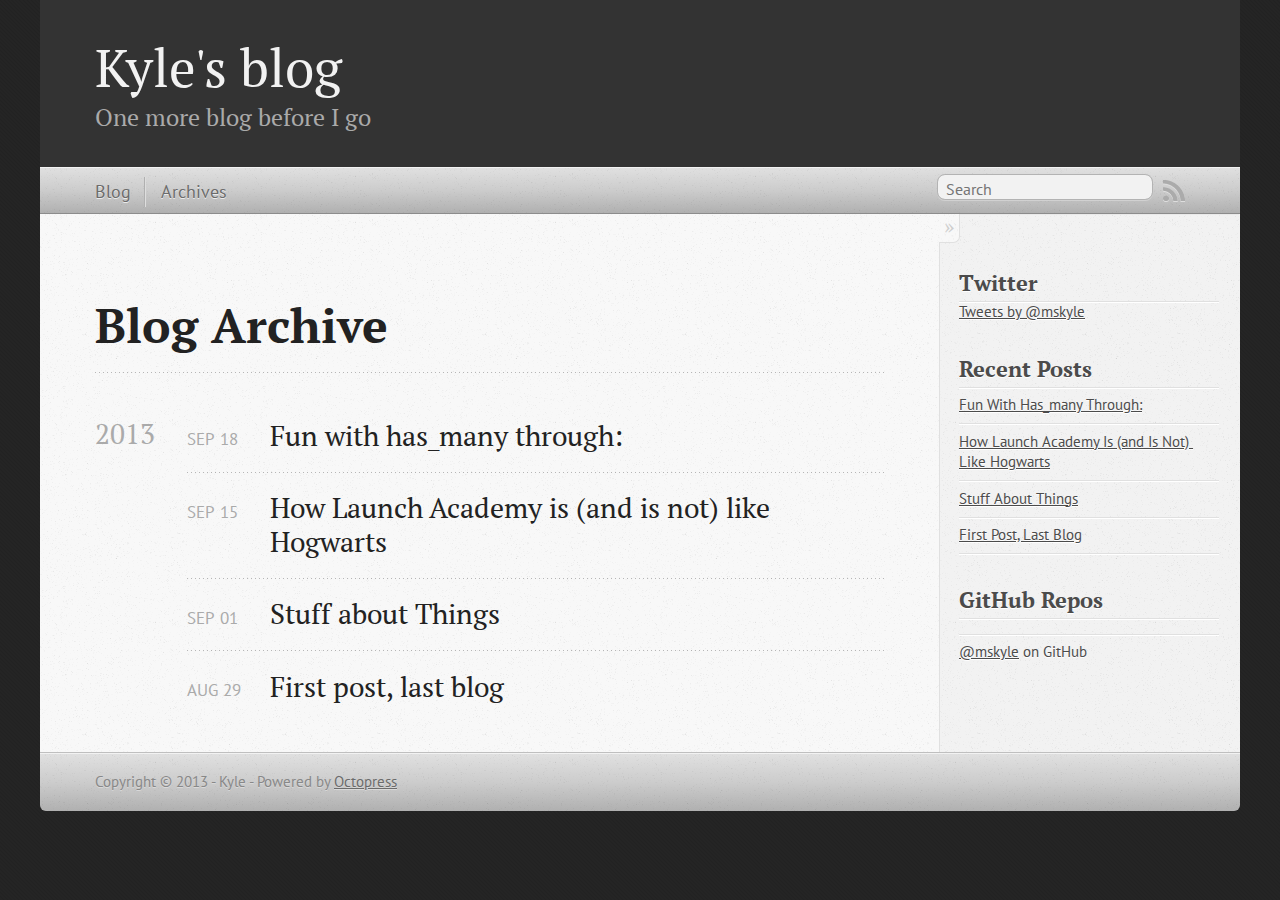
==== commit 0b31e393: "Site updated at 2013-09-22 16:40:05 UTC" ====
--- a/blog/archives/index.html
+++ b/blog/archives/index.html
@@ -129,6 +129,13 @@
 <aside class="sidebar">
   
     <section>
+  <h1>Twitter</h1>
+  <a class="twitter-timeline" href="https://twitter.com/mskyle" data-widget-id="323614960099921920">Tweets by @mskyle</a>
+  <script>!function(d,s,id){var js,fjs=d.getElementsByTagName(s)[0],p=/^http:/.test(d.location)?'http':'https';if(!d.getElementById(id)){js=d.createElement(s);js.id=id;js.src=p+"://platform.twitter.com/widgets.js";fjs.parentNode.insertBefore(js,fjs);}}(document,"script","twitter-wjs");</script>
+
+
+
+</section><section>
   <h1>Recent Posts</h1>
   <ul id="recent_posts">
     
@@ -154,7 +161,7 @@
 <section>
   <h1>GitHub Repos</h1>
   <ul id="gh_repos">
-    <li class="loading">Status updating...</li>
+    <li class="loading"></li>
   </ul>
   
   <a href="https://github.com/mskyle">@mskyle</a> on GitHub
@@ -171,7 +178,7 @@
 
         github.showRepos({
             user: 'mskyle',
-            count: 0,
+            count: 3,
             skip_forks: true,
             target: '#gh_repos'
         });
@@ -197,6 +204,19 @@
 
 </footer>
   
+
+<script type="text/javascript">
+      var disqus_shortname = 'mskyle';
+      
+        
+        var disqus_script = 'count.js';
+      
+    (function () {
+      var dsq = document.createElement('script'); dsq.type = 'text/javascript'; dsq.async = true;
+      dsq.src = 'http://' + disqus_shortname + '.disqus.com/' + disqus_script;
+      (document.getElementsByTagName('head')[0] || document.getElementsByTagName('body')[0]).appendChild(dsq);
+    }());
+</script>
 
 
 
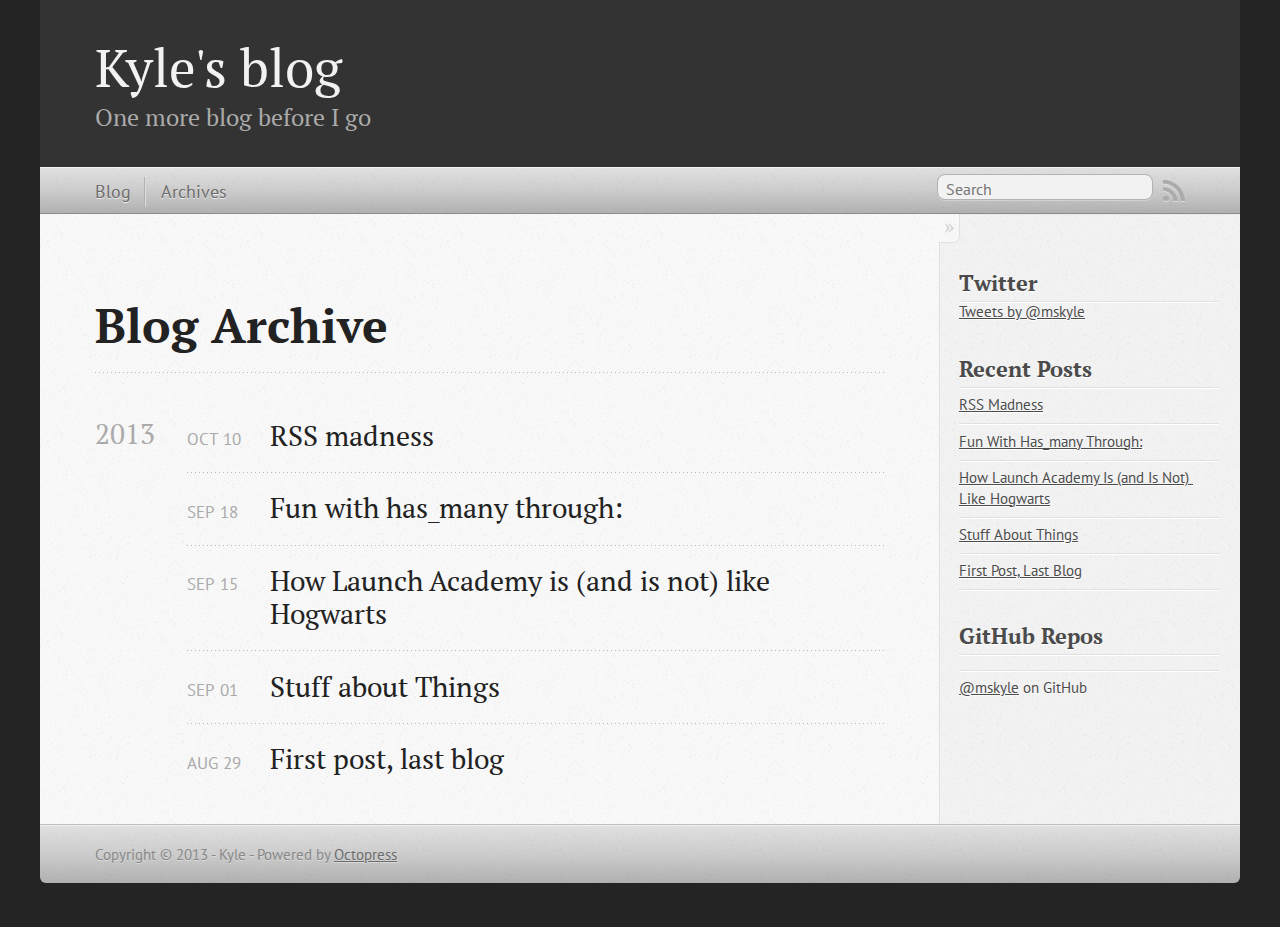
==== commit b922e112: "Site updated at 2013-10-10 22:37:43 UTC" ====
--- a/blog/archives/index.html
+++ b/blog/archives/index.html
@@ -9,10 +9,10 @@
   <meta name="author" content="Kyle">
 
   
-  <meta name="description" content="Blog Archive 2013 Fun with has_many through:
+  <meta name="description" content="Blog Archive 2013 RSS madness
+Oct 10 2013 Fun with has_many through:
 Sep 18 2013 How Launch Academy is (and is not) like Hogwarts
-Sep 15 2013 Stuff about Things
-Sep 01 2013 &hellip;">
+Sep 15 2013 Stuff &hellip;">
   
 
   <!-- http://t.co/dKP3o1e -->
@@ -83,6 +83,16 @@
 
 <article>
   
+<h1><a href="/blog/2013/10/10/rss-madness/">RSS madness</a></h1>
+<time datetime="2013-10-10T18:34:00-04:00" pubdate><span class='month'>Oct</span> <span class='day'>10</span> <span class='year'>2013</span></time>
+
+
+</article>
+
+
+
+<article>
+  
 <h1><a href="/blog/2013/09/18/fun-with-has-many-through/">Fun with has_many through:</a></h1>
 <time datetime="2013-09-18T16:02:00-04:00" pubdate><span class='month'>Sep</span> <span class='day'>18</span> <span class='year'>2013</span></time>
 
@@ -138,6 +148,10 @@
 </section><section>
   <h1>Recent Posts</h1>
   <ul id="recent_posts">
+    
+      <li class="post">
+        <a href="/blog/2013/10/10/rss-madness/">RSS Madness</a>
+      </li>
     
       <li class="post">
         <a href="/blog/2013/09/18/fun-with-has-many-through/">Fun With Has_many Through:</a>
@@ -206,7 +220,7 @@
   
 
 <script type="text/javascript">
-      var disqus_shortname = 'mskyle';
+      var disqus_shortname = 'mskylesblog';
       
         
         var disqus_script = 'count.js';
